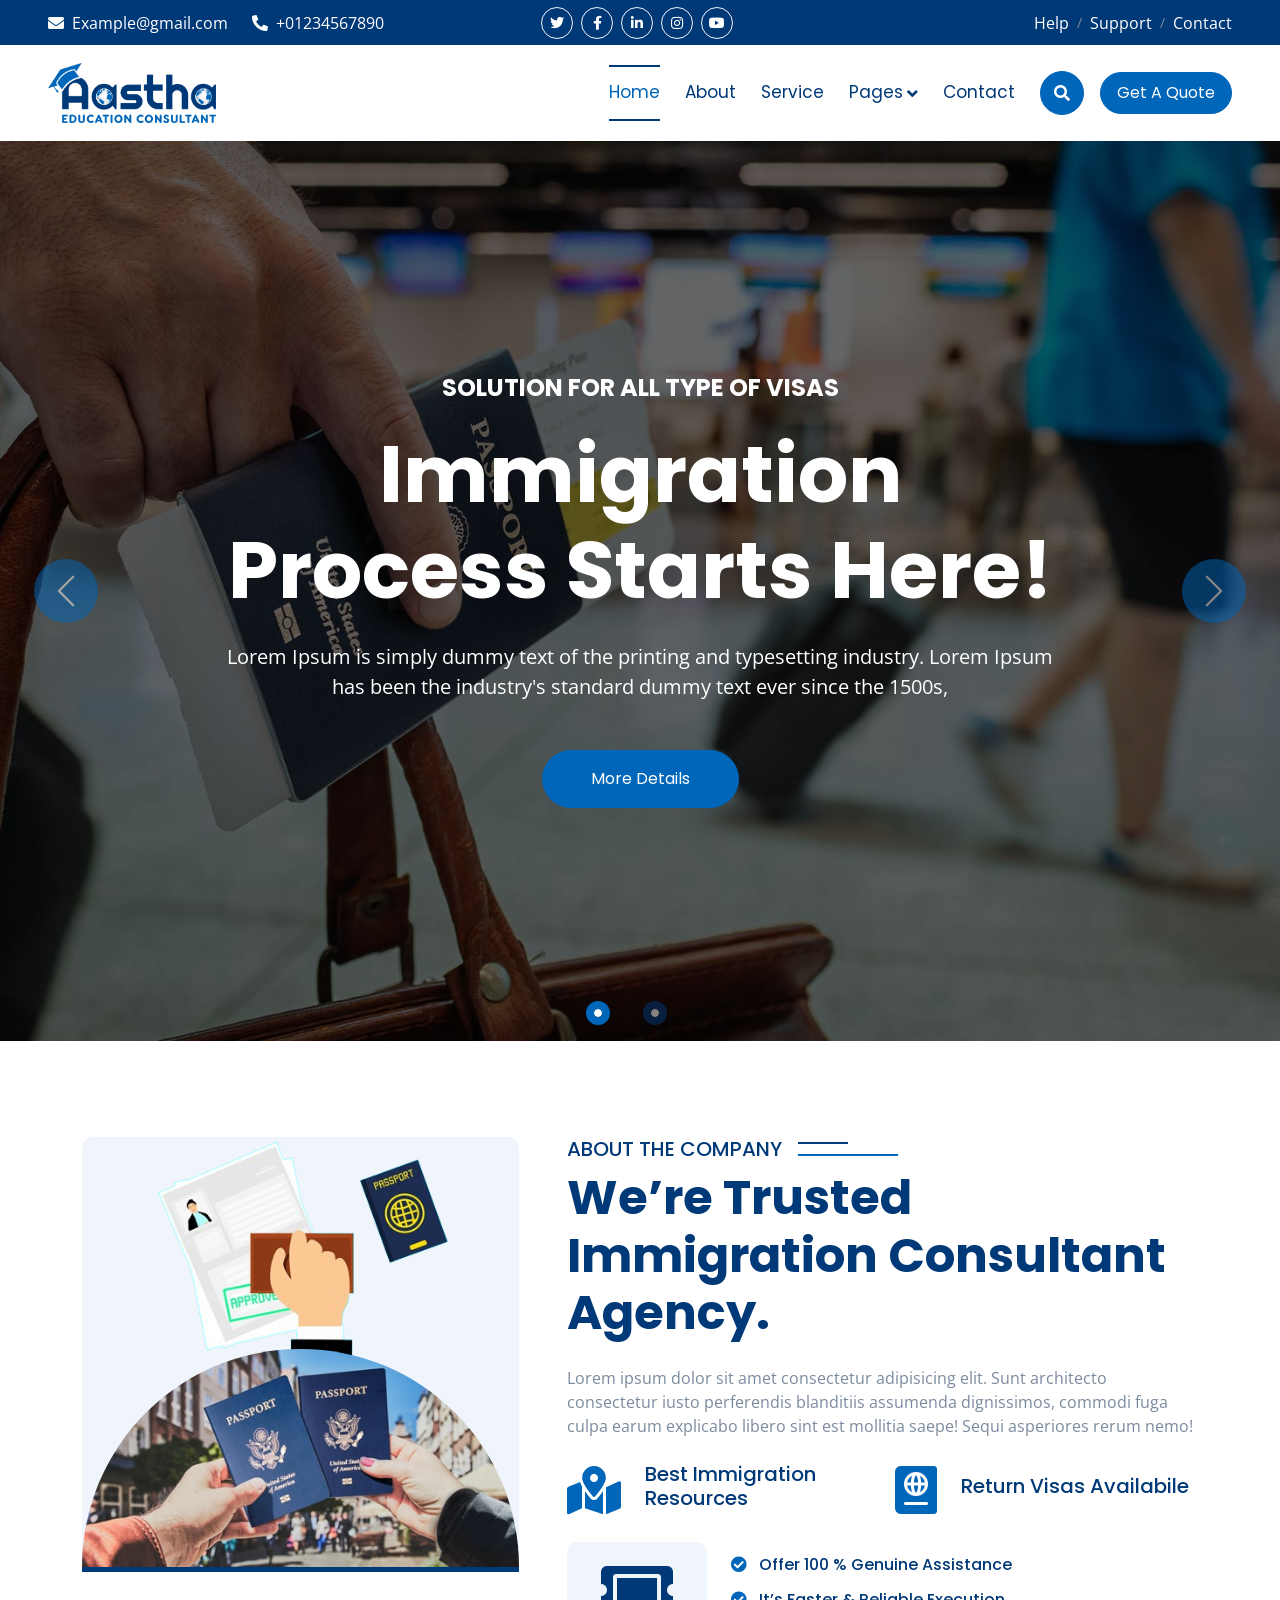
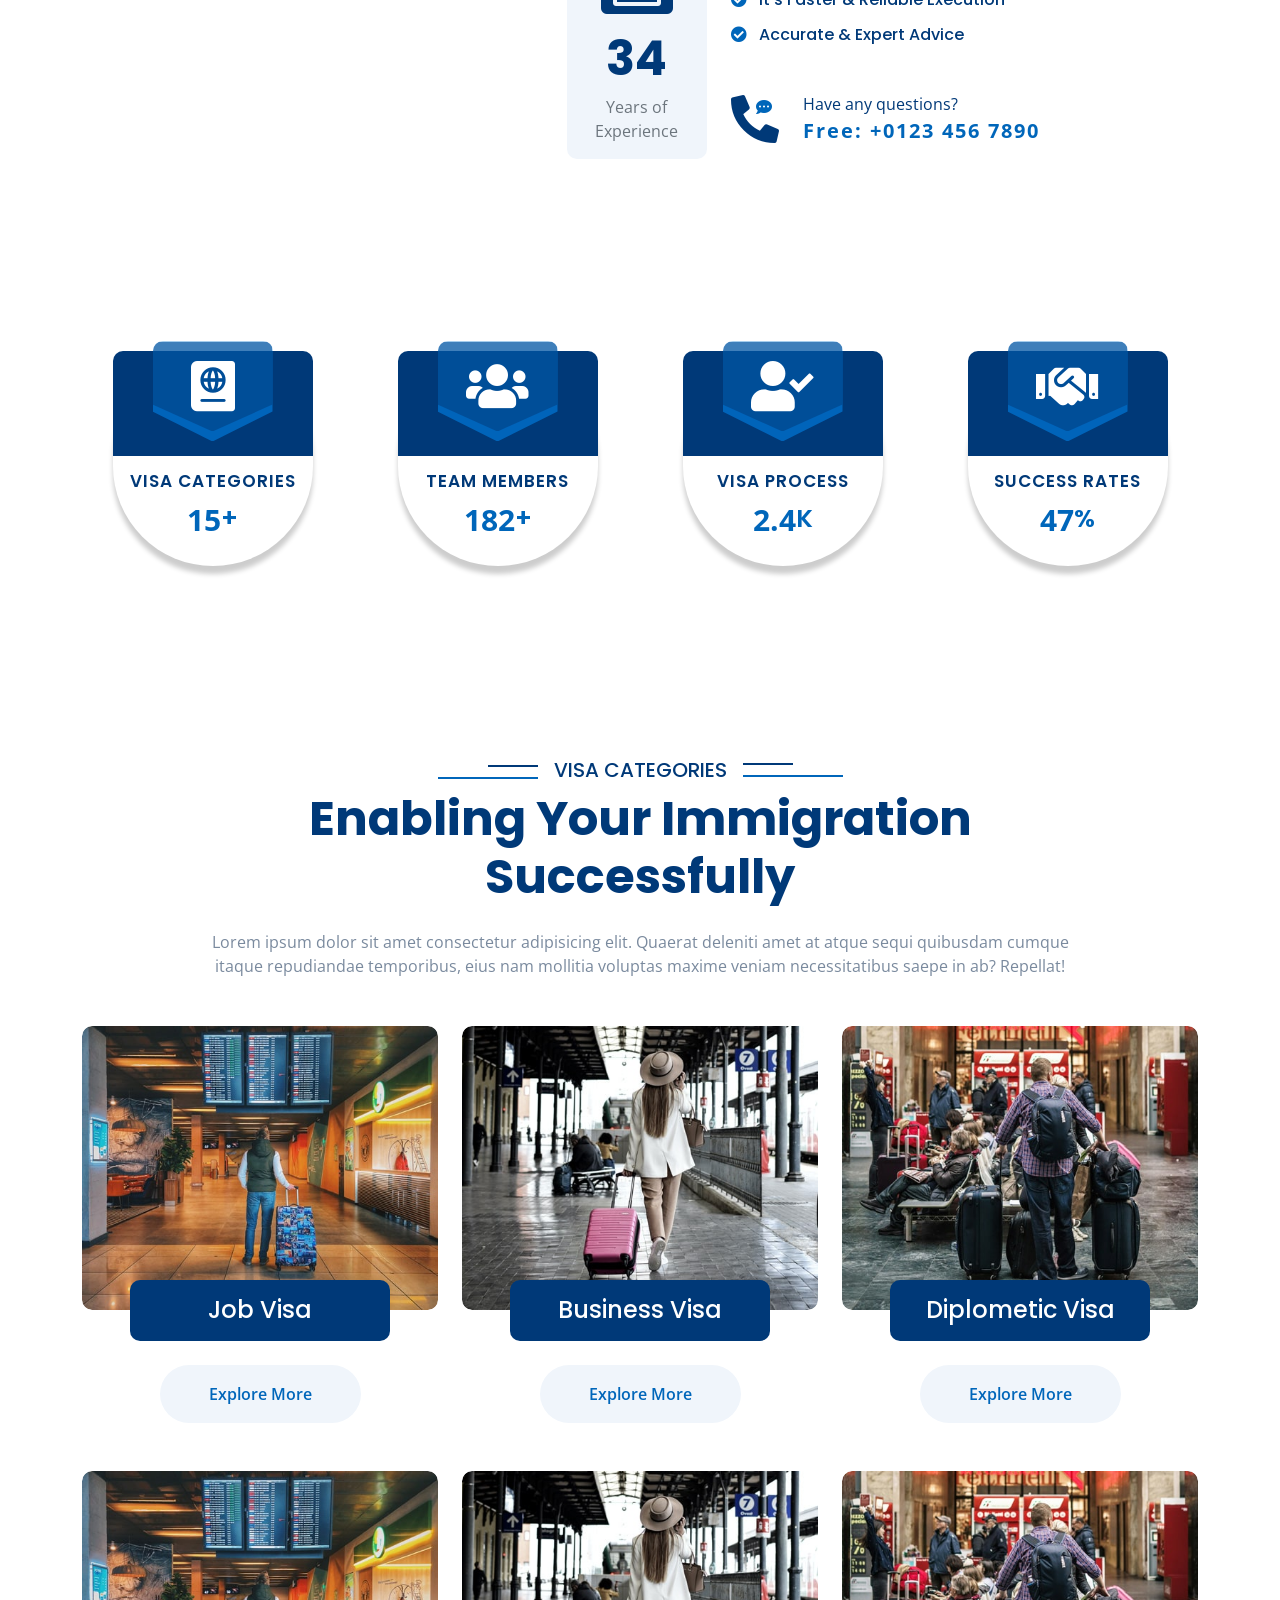
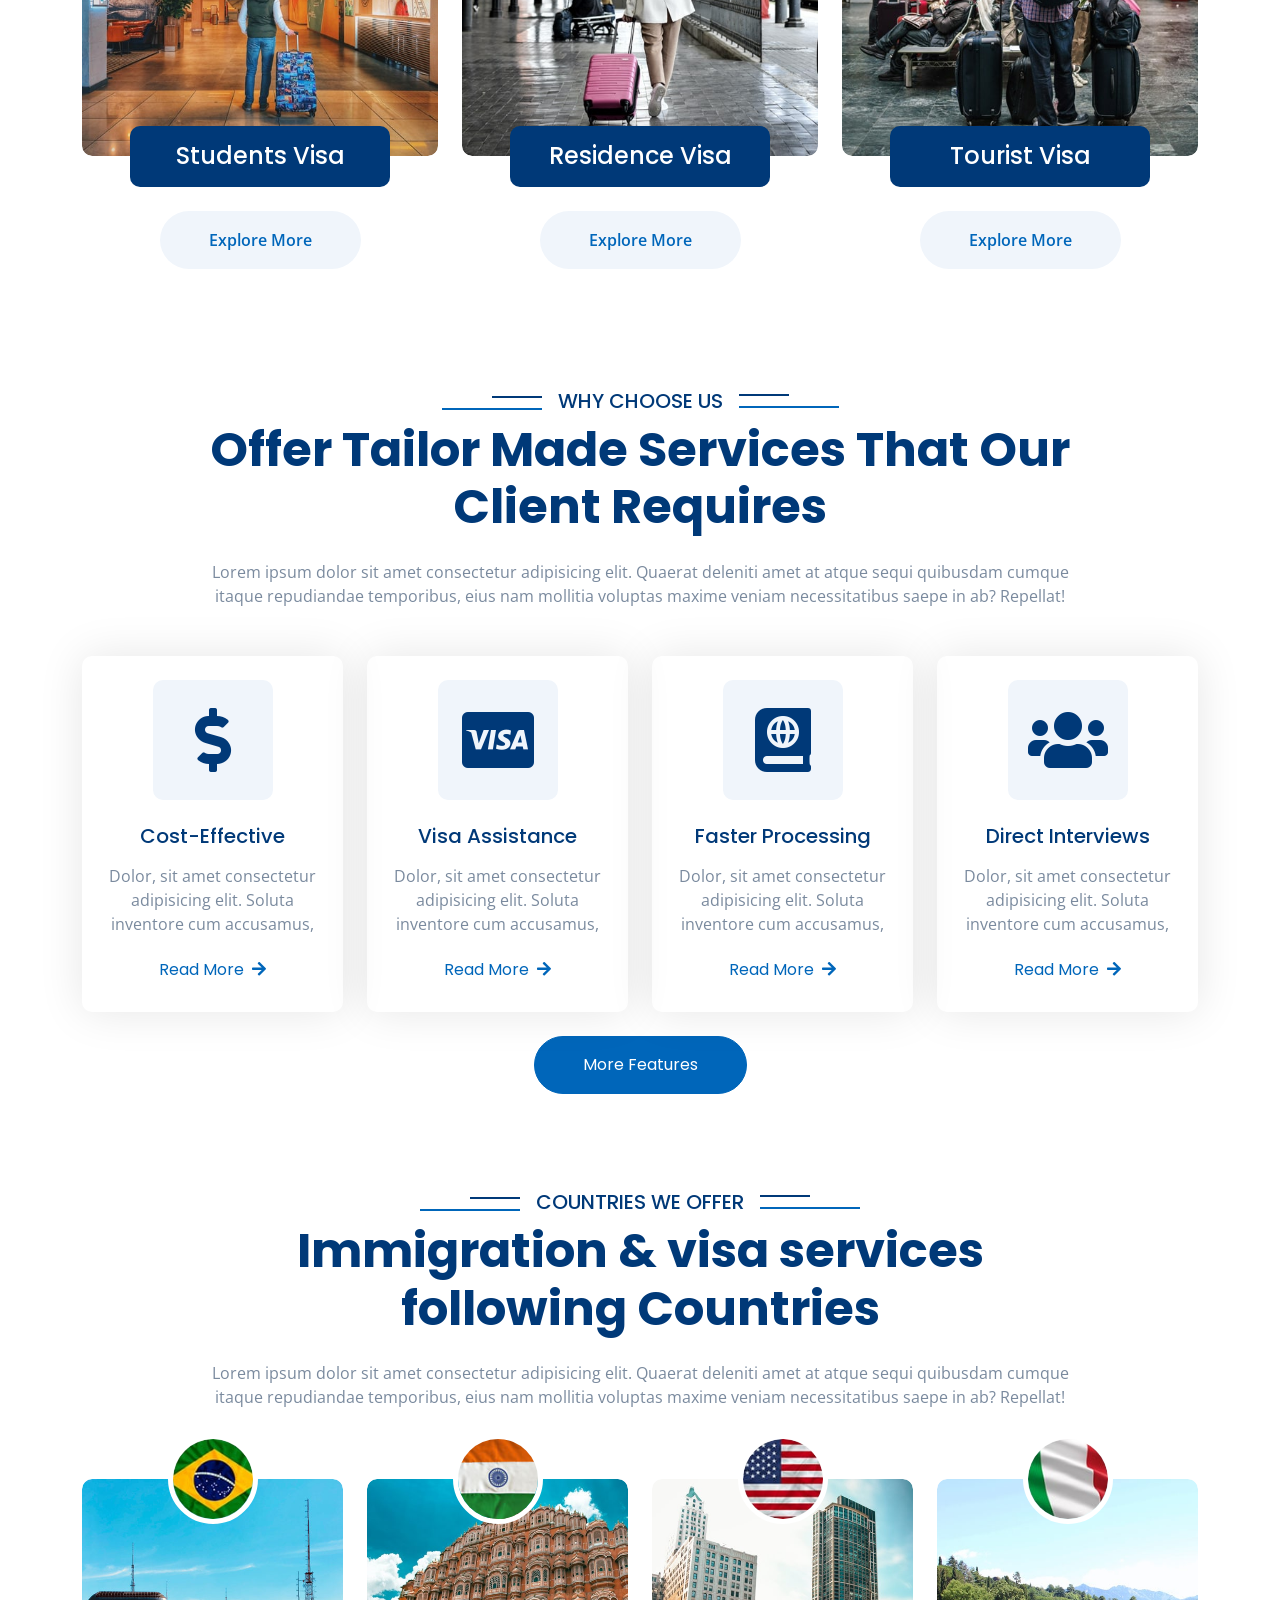
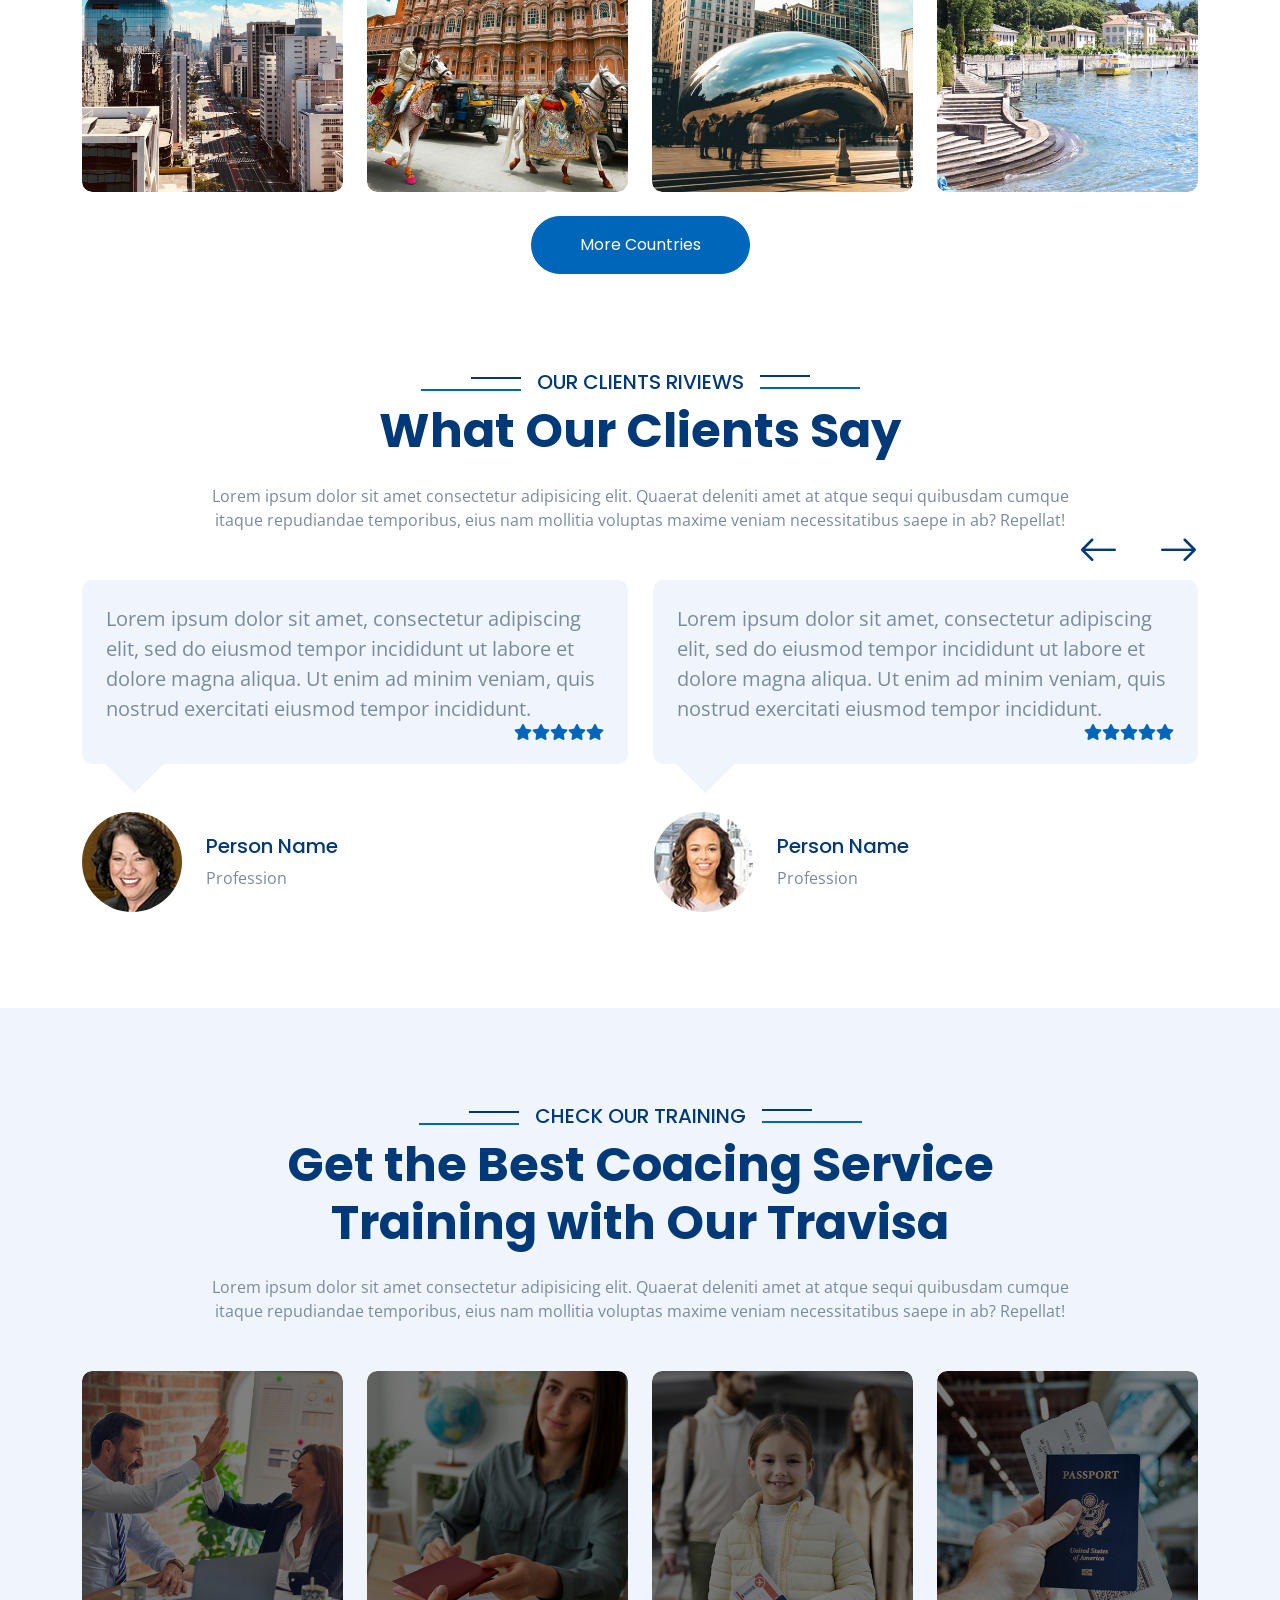
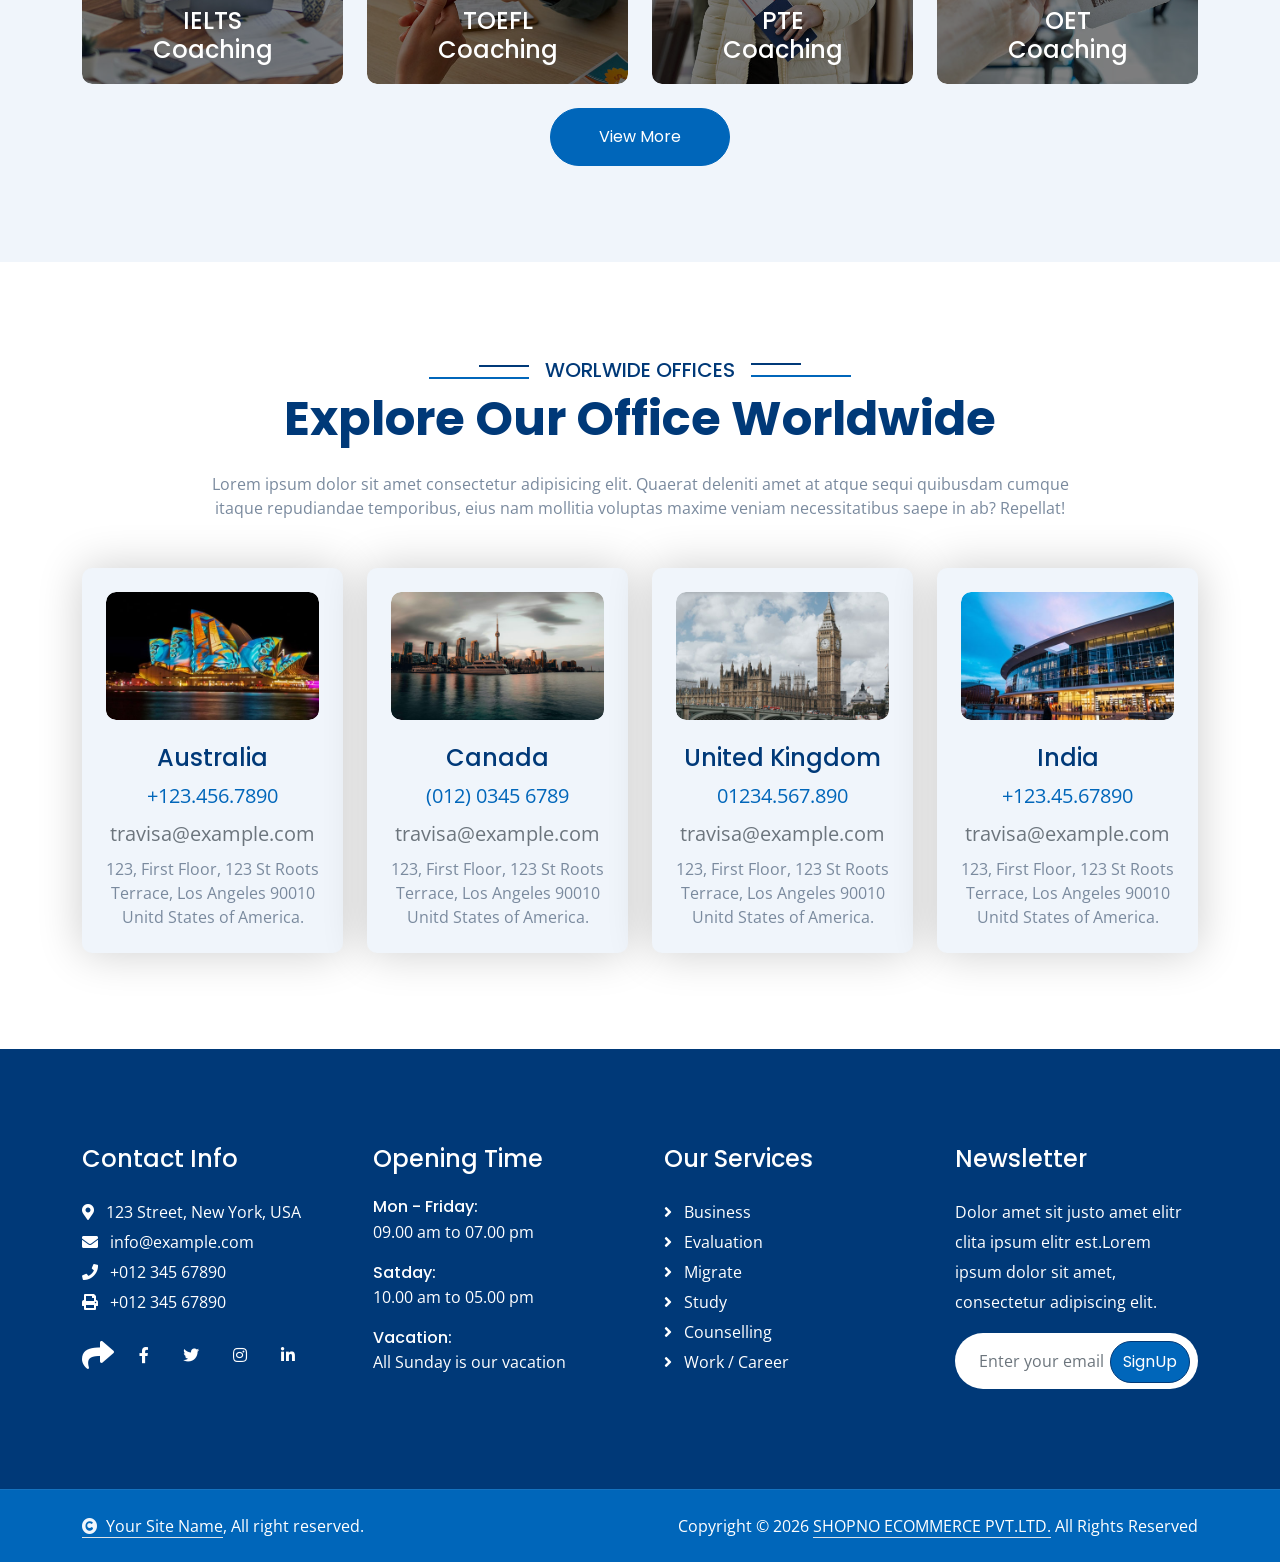
==== index.html @ e757ee4f "Full website done" ====
<!DOCTYPE html>
<html lang="en">
<meta http-equiv="content-type" content="text/html;charset=utf-8" />

<head>
    <meta charset="utf-8">
    <title>Travisa - Visa & Immigration Website Template</title>
    <meta content="width=device-width, initial-scale=1.0" name="viewport">
    <meta content="" name="keywords">
    <meta content="" name="description">

    <!-- Google Web Fonts -->
    <link rel="preconnect" href="https://fonts.googleapis.com/">
    <link rel="preconnect" href="https://fonts.gstatic.com/" crossorigin>
    <link
        href="https://fonts.googleapis.com/css2?family=Open+Sans:wght@400;500;600;700&amp;family=Poppins:wght@200;300;400;500;600&amp;display=swap"
        rel="stylesheet">

    <!-- Icon Font Stylesheet -->
    <link rel="stylesheet" href="css/all.css" />
    <link href="cdn.jsdelivr.net/npm/bootstrap-icons@1.4.1/font/bootstrap-icons.css" rel="stylesheet">

    <!-- Libraries Stylesheet -->
    <link href="lib/animate/animate.min.css" rel="stylesheet">
    <link href="lib/owlcarousel/assets/owl.carousel.min.css" rel="stylesheet">


    <!-- Customized Bootstrap Stylesheet -->
    <link href="css/bootstrap.min.css" rel="stylesheet">

    <!-- Template Stylesheet -->
    <link href="css/style.css" rel="stylesheet">
</head>

<body>

    <!-- Spinner Start -->
    <div id="spinner"
        class="show bg-white position-fixed translate-middle w-100 vh-100 top-50 start-50 d-flex align-items-center justify-content-center">
        <div class="spinner-border text-secondary" style="width: 3rem; height: 3rem;" role="status">
            <span class="sr-only">Loading...</span>
        </div>
    </div>
    <!-- Spinner End -->


    <!-- Topbar Start -->
    <div class="container-fluid bg-primary px-5 d-none d-lg-block">
        <div class="row gx-0 align-items-center">
            <div class="col-lg-5 text-center text-lg-start mb-lg-0">
                <div class="d-flex">
                    <a href="#" class="text-white me-4"><i
                            class="fas fa-envelope text-white me-2"></i>Example@gmail.com</a>
                    <a href="#" class="text-white me-0"><i class="fas fa-phone-alt text-white me-2"></i>+01234567890</a>
                </div>
            </div>
            <div class="col-lg-3 row-cols-1 text-center mb-2 mb-lg-0">
                <div class="d-inline-flex align-items-center" style="height: 45px;">
                    <a class="btn btn-sm btn-outline-light btn-square rounded-circle me-2" href="#"><i
                            class="fab fa-twitter fw-normal text-white"></i></a>
                    <a class="btn btn-sm btn-outline-light btn-square rounded-circle me-2" href="#"><i
                            class="fab fa-facebook-f fw-normal text-white"></i></a>
                    <a class="btn btn-sm btn-outline-light btn-square rounded-circle me-2" href="#"><i
                            class="fab fa-linkedin-in fw-normal text-white"></i></a>
                    <a class="btn btn-sm btn-outline-light btn-square rounded-circle me-2" href="#"><i
                            class="fab fa-instagram fw-normal text-white"></i></a>
                    <a class="btn btn-sm btn-outline-light btn-square rounded-circle" href="#"><i
                            class="fab fa-youtube fw-normal text-white"></i></a>
                </div>
            </div>
            <div class="col-lg-4 text-center text-lg-end">
                <div class="d-inline-flex align-items-center" style="height: 45px;">
                    <a href="#" class="text-white me-2"> Help</a><small> / </small>
                    <a href="#" class="text-white mx-2"> Support</a><small> / </small>
                    <a href="#" class="text-white ms-2"> Contact</a>
                </div>
            </div>
        </div>
    </div>
    <!-- Topbar End -->

    <!-- Navbar & Hero Start -->
    <div class="container-fluid nav-bar p-0">
        <nav class="navbar navbar-expand-lg navbar-light bg-white px-4 px-lg-5 py-3 py-lg-0">
            <a href="/" class="navbar-brand p-0">
                <img src="img/logo.png" class="img-fluid" alt="">
                <!-- <img src="img/logo.png" alt="Logo"> -->
            </a>
            <button class="navbar-toggler" type="button" data-bs-toggle="collapse" data-bs-target="#navbarCollapse">
                <span class="fa fa-bars"></span>
            </button>
            <div class="collapse navbar-collapse" id="navbarCollapse">
                <div class="navbar-nav ms-auto py-0">
                    <a href="index.html" class="nav-item nav-link active">Home</a>
                    <a href="about.html" class="nav-item nav-link">About</a>
                    <a href="service.html" class="nav-item nav-link">Service</a>
                    <div class="nav-item dropdown">
                        <a href="#" class="nav-link" data-bs-toggle="dropdown"><span
                                class="dropdown-toggle">Pages</span></a>
                        <div class="dropdown-menu m-0">
                            <a href="feature.html" class="dropdown-item">Feature</a>
                            <a href="countries.html" class="dropdown-item">Countries</a>
                            <a href="testimonial.html" class="dropdown-item">Testimonial</a>
                            <a href="training.html" class="dropdown-item">Training</a>
                            <a href="404.html" class="dropdown-item">404 Page</a>
                        </div>
                    </div>
                    <a href="contact.html" class="nav-item nav-link">Contact</a>
                </div>
                <button class="btn btn-primary btn-md-square border-secondary mb-3 mb-md-3 mb-lg-0 me-3"
                    data-bs-toggle="modal" data-bs-target="#searchModal"><i class="fas fa-search"></i></button>
                <a href="#"
                    class="btn btn-primary border-secondary rounded-pill py-2 px-4 px-lg-3 mb-3 mb-md-3 mb-lg-0">Get A
                    Quote</a>
            </div>
        </nav>
    </div>
    <!-- Navbar & Hero End -->


    <!-- Carousel Start -->
    <div class="carousel-header">
        <div id="carouselId" class="carousel slide" data-bs-ride="carousel">
            <ol class="carousel-indicators">
                <li data-bs-target="#carouselId" data-bs-slide-to="0" class="active"></li>
                <li data-bs-target="#carouselId" data-bs-slide-to="1"></li>
            </ol>
            <div class="carousel-inner" role="listbox">
                <div class="carousel-item active">
                    <img src="img/carousel-1.jpg" class="img-fluid" alt="Image">
                    <div class="carousel-caption">
                        <div class="text-center p-4" style="max-width: 900px;">
                            <h4 class="text-white text-uppercase fw-bold mb-3 mb-md-4 wow fadeInUp"
                                data-wow-delay="0.1s">Solution For All Type Of Visas</h4>
                            <h1 class="display-1 text-capitalize text-white mb-3 mb-md-4 wow fadeInUp"
                                data-wow-delay="0.3s">Immigration Process Starts Here!</h1>
                            <p class="text-white mb-4 mb-md-5 fs-5 wow fadeInUp" data-wow-delay="0.5s">Lorem Ipsum is
                                simply dummy text of the printing and typesetting industry. Lorem Ipsum has been the
                                industry's standard dummy text ever since the 1500s,
                            </p>
                            <a class="btn btn-primary border-secondary rounded-pill text-white py-3 px-5 wow fadeInUp"
                                data-wow-delay="0.7s" href="#">More Details</a>
                        </div>
                    </div>
                </div>
                <div class="carousel-item">
                    <img src="img/carousel-2.jpg" class="img-fluid" alt="Image">
                    <div class="carousel-caption">
                        <div class="text-center p-4" style="max-width: 900px;">
                            <h5 class="text-white text-uppercase fw-bold mb-3 mb-md-4 wow fadeInUp"
                                data-wow-delay="0.1s">Solution For All Type Of Visas</h5>
                            <h1 class="display-1 text-capitalize text-white mb-3 mb-md-4 wow fadeInUp"
                                data-wow-delay="0.3s">Best Visa Immigrations Services</h1>
                            <p class="text-white mb-4 mb-md-5 fs-5 wow fadeInUp" data-wow-delay="0.5s">Lorem Ipsum is
                                simply dummy text of the printing and typesetting industry. Lorem Ipsum has been the
                                industry's standard dummy text ever since the 1500s,
                            </p>
                            <a class="btn btn-primary border-secondary rounded-pill text-white py-3 px-5 wow fadeInUp"
                                data-wow-delay="0.7s" href="#">More Details</a>
                        </div>
                    </div>
                </div>
            </div>
            <button class="carousel-control-prev" type="button" data-bs-target="#carouselId" data-bs-slide="prev">
                <span class="carousel-control-prev-icon bg-secondary wow fadeInLeft" data-wow-delay="0.2s"
                    aria-hidden="false"></span>
                <span class="visually-hidden-focusable">Previous</span>
            </button>
            <button class="carousel-control-next" type="button" data-bs-target="#carouselId" data-bs-slide="next">
                <span class="carousel-control-next-icon bg-secondary wow fadeInRight" data-wow-delay="0.2s"
                    aria-hidden="false"></span>
                <span class="visually-hidden-focusable">Next</span>
            </button>
        </div>
    </div>
    <!-- Carousel End -->


    <!-- Modal Search Start -->
    <div class="modal fade" id="searchModal" tabindex="-1" aria-labelledby="exampleModalLabel" aria-hidden="true">
        <div class="modal-dialog modal-fullscreen">
            <div class="modal-content rounded-0">
                <div class="modal-header">
                    <h4 class="modal-title text-secondary mb-0" id="exampleModalLabel">Search by keyword</h4>
                    <button type="button" class="btn-close" data-bs-dismiss="modal" aria-label="Close"></button>
                </div>
                <div class="modal-body d-flex align-items-center">
                    <div class="input-group w-75 mx-auto d-flex">
                        <input type="search" class="form-control p-3" placeholder="keywords"
                            aria-describedby="search-icon-1">
                        <span id="search-icon-1" class="input-group-text p-3"><i class="fa fa-search"></i></span>
                    </div>
                </div>
            </div>
        </div>
    </div>
    <!-- Modal Search End -->



    <!-- About Start -->
    <div class="container-fluid py-5">
        <div class="container py-5">
            <div class="row g-5">
                <div class="col-xl-5 wow fadeInLeft" data-wow-delay="0.1s">
                    <div class="bg-light rounded">
                        <img src="img/about-2.png" class="img-fluid w-100" style="margin-bottom: -7px;" alt="Image">
                        <img src="img/about-3.jpg" class="img-fluid w-100 border-bottom border-5 border-primary"
                            style="border-top-right-radius: 300px; border-top-left-radius: 300px;" alt="Image">
                    </div>
                </div>
                <div class="col-xl-7 wow fadeInRight" data-wow-delay="0.3s">
                    <h5 class="sub-title pe-3">About the company</h5>
                    <h1 class="display-5 mb-4">We’re Trusted Immigration Consultant Agency.</h1>
                    <p class="mb-4">Lorem ipsum dolor sit amet consectetur adipisicing elit. Sunt architecto consectetur
                        iusto perferendis blanditiis assumenda dignissimos, commodi fuga culpa earum explicabo libero
                        sint est mollitia saepe! Sequi asperiores rerum nemo!</p>
                    <div class="row gy-4 align-items-center">
                        <div class="col-12 col-sm-6 d-flex align-items-center">
                            <i class="fas fa-map-marked-alt fa-3x text-secondary"></i>
                            <h5 class="ms-4">Best Immigration Resources</h5>
                        </div>
                        <div class="col-12 col-sm-6 d-flex align-items-center">
                            <i class="fas fa-passport fa-3x text-secondary"></i>
                            <h5 class="ms-4">Return Visas Availabile</h5>
                        </div>
                        <div class="col-4 col-md-3">
                            <div class="bg-light text-center rounded p-3">
                                <div class="mb-2">
                                    <i class="fas fa-ticket-alt fa-4x text-primary"></i>
                                </div>
                                <h1 class="display-5 fw-bold mb-2">34</h1>
                                <p class="text-muted mb-0">Years of Experience</p>
                            </div>
                        </div>
                        <div class="col-8 col-md-9">
                            <div class="mb-5">
                                <p class="text-primary h6 mb-3"><i class="fa fa-check-circle text-secondary me-2"></i>
                                    Offer 100 % Genuine Assistance</p>
                                <p class="text-primary h6 mb-3"><i class="fa fa-check-circle text-secondary me-2"></i>
                                    It’s Faster & Reliable Execution</p>
                                <p class="text-primary h6 mb-3"><i class="fa fa-check-circle text-secondary me-2"></i>
                                    Accurate & Expert Advice</p>
                            </div>
                            <div class="d-flex flex-wrap">
                                <div id="phone-tada" class="d-flex align-items-center justify-content-center me-4">
                                    <a href="#" class="position-relative wow tada" data-wow-delay=".9s">
                                        <i class="fa fa-phone-alt text-primary fa-3x"></i>
                                        <div class="position-absolute" style="top: 0; left: 25px;">
                                            <span><i class="fa fa-comment-dots text-secondary"></i></span>
                                        </div>
                                    </a>
                                </div>
                                <div class="d-flex flex-column justify-content-center">
                                    <span class="text-primary">Have any questions?</span>
                                    <span class="text-secondary fw-bold fs-5" style="letter-spacing: 2px;">Free: +0123
                                        456 7890</span>
                                </div>
                            </div>
                        </div>
                    </div>
                </div>
            </div>
        </div>
    </div>
    <!-- About End -->


    <!-- Counter Facts Start -->
    <div class="container-fluid counter-facts py-5">
        <div class="container py-5">
            <div class="row g-4">
                <div class="col-12 col-sm-6 col-md-6 col-xl-3 wow fadeInUp" data-wow-delay="0.1s">
                    <div class="counter">
                        <div class="counter-icon">
                            <i class="fas fa-passport text-white"></i>
                        </div>
                        <div class="counter-content">
                            <h3>Visa Categories</h3>
                            <div class="d-flex align-items-center justify-content-center">
                                <span class="counter-value" data-toggle="counter-up">31</span>
                                <h4 class="text-secondary mb-0" style="font-weight: 600; font-size: 25px;">+</h4>
                            </div>
                        </div>
                    </div>
                </div>
                <div class="col-12 col-sm-6 col-md-6 col-xl-3 wow fadeInUp" data-wow-delay="0.3s">
                    <div class="counter">
                        <div class="counter-icon">
                            <i class="fas fa-users text-white"></i>
                        </div>
                        <div class="counter-content">
                            <h3>Team Members</h3>
                            <div class="d-flex align-items-center justify-content-center">
                                <span class="counter-value" data-toggle="counter-up">377</span>
                                <h4 class="text-secondary mb-0" style="font-weight: 600; font-size: 25px;">+</h4>
                            </div>
                        </div>
                    </div>
                </div>
                <div class="col-12 col-sm-6 col-md-6 col-xl-3 wow fadeInUp" data-wow-delay="0.5s">
                    <div class="counter">
                        <div class="counter-icon">
                            <i class="fas fa-user-check text-white"></i>
                        </div>
                        <div class="counter-content">
                            <h3>Visa Process</h3>
                            <div class="d-flex align-items-center justify-content-center">
                                <span class="counter-value" data-toggle="counter-up">4.9</span>
                                <h4 class="text-secondary mb-0" style="font-weight: 600; font-size: 25px;">K</h4>
                            </div>
                        </div>
                    </div>
                </div>
                <div class="col-12 col-sm-6 col-md-6 col-xl-3 wow fadeInUp" data-wow-delay="0.7s">
                    <div class="counter">
                        <div class="counter-icon">
                            <i class="fas fa-handshake text-white"></i>
                        </div>
                        <div class="counter-content">
                            <h3>Success Rates</h3>
                            <div class="d-flex align-items-center justify-content-center">
                                <span class="counter-value" data-toggle="counter-up">98</span>
                                <h4 class="text-secondary mb-0" style="font-weight: 600; font-size: 25px;">%</h4>
                            </div>
                        </div>
                    </div>
                </div>
            </div>
        </div>
    </div>
    <!-- Counter Facts End -->


    <!-- Services Start -->
    <div class="container-fluid service overflow-hidden pt-5">
        <div class="container py-5">
            <div class="section-title text-center mb-5 wow fadeInUp" data-wow-delay="0.1s">
                <div class="sub-style">
                    <h5 class="sub-title text-primary px-3">Visa Categories</h5>
                </div>
                <h1 class="display-5 mb-4">Enabling Your Immigration Successfully</h1>
                <p class="mb-0">Lorem ipsum dolor sit amet consectetur adipisicing elit. Quaerat deleniti amet at atque
                    sequi quibusdam cumque itaque repudiandae temporibus, eius nam mollitia voluptas maxime veniam
                    necessitatibus saepe in ab? Repellat!</p>
            </div>
            <div class="row g-4">
                <div class="col-lg-6 col-xl-4 wow fadeInUp" data-wow-delay="0.1s">
                    <div class="service-item">
                        <div class="service-inner">
                            <div class="service-img">
                                <img src="img/service-1.jpg" class="img-fluid w-100 rounded" alt="Image">
                            </div>
                            <div class="service-title">
                                <div class="service-title-name">
                                    <div class="bg-primary text-center rounded p-3 mx-5 mb-4">
                                        <a href="#" class="h4 text-white mb-0">Job Visa</a>
                                    </div>
                                    <a class="btn bg-light text-secondary rounded-pill py-3 px-5 mb-4" href="#">Explore
                                        More</a>
                                </div>
                                <div class="service-content pb-4">
                                    <a href="#">
                                        <h4 class="text-white mb-4 py-3">Job Visa</h4>
                                    </a>
                                    <div class="px-4">
                                        <p class="mb-4">Lorem ipsum dolor sit amet consectetur, adipisicing elit.
                                            Mollitia fugit dolores nesciunt adipisci obcaecati veritatis cum, ratione
                                            aspernatur autem velit.</p>
                                        <a class="btn btn-primary border-secondary rounded-pill py-3 px-5"
                                            href="#">Explore More</a>
                                    </div>
                                </div>
                            </div>
                        </div>
                    </div>
                </div>
                <div class="col-lg-6 col-xl-4 wow fadeInUp" data-wow-delay="0.3s">
                    <div class="service-item">
                        <div class="service-inner">
                            <div class="service-img">
                                <img src="img/service-2.jpg" class="img-fluid w-100 rounded" alt="Image">
                            </div>
                            <div class="service-title">
                                <div class="service-title-name">
                                    <div class="bg-primary text-center rounded p-3 mx-5 mb-4">
                                        <a href="#" class="h4 text-white mb-0">Business Visa</a>
                                    </div>
                                    <a class="btn bg-light text-secondary rounded-pill py-3 px-5 mb-4" href="#">Explore
                                        More</a>
                                </div>
                                <div class="service-content pb-4">
                                    <a href="#">
                                        <h4 class="text-white mb-4 py-3">Business Visa</h4>
                                    </a>
                                    <div class="px-4">
                                        <p class="mb-4">Lorem ipsum dolor sit amet consectetur, adipisicing elit.
                                            Mollitia fugit dolores nesciunt adipisci obcaecati veritatis cum, ratione
                                            aspernatur autem velit.</p>
                                        <a class="btn btn-primary border-secondary rounded-pill text-white py-3 px-5"
                                            href="#">Explore More</a>
                                    </div>
                                </div>
                            </div>
                        </div>
                    </div>
                </div>
                <div class="col-lg-6 col-xl-4 wow fadeInUp" data-wow-delay="0.5s">
                    <div class="service-item">
                        <div class="service-inner">
                            <div class="service-img">
                                <img src="img/service-3.jpg" class="img-fluid w-100 rounded" alt="Image">
                            </div>
                            <div class="service-title">
                                <div class="service-title-name">
                                    <div class="bg-primary text-center rounded p-3 mx-5 mb-4">
                                        <a href="#" class="h4 text-white mb-0">Diplometic Visa</a>
                                    </div>
                                    <a class="btn bg-light text-secondary rounded-pill py-3 px-5 mb-4" href="#">Explore
                                        More</a>
                                </div>
                                <div class="service-content pb-4">
                                    <a href="#">
                                        <h4 class="text-white mb-4 py-3">Diplometic Visa</h4>
                                    </a>
                                    <div class="px-4">
                                        <p class="mb-4">Lorem ipsum dolor sit amet consectetur, adipisicing elit.
                                            Mollitia fugit dolores nesciunt adipisci obcaecati veritatis cum, ratione
                                            aspernatur autem velit.</p>
                                        <a class="btn btn-primary border-secondary rounded-pill text-white py-3 px-5"
                                            href="#">Explore More</a>
                                    </div>
                                </div>
                            </div>
                        </div>
                    </div>
                </div>
                <div class="col-lg-6 col-xl-4 wow fadeInUp" data-wow-delay="0.1s">
                    <div class="service-item">
                        <div class="service-inner">
                            <div class="service-img">
                                <img src="img/service-1.jpg" class="img-fluid w-100 rounded" alt="Image">
                            </div>
                            <div class="service-title">
                                <div class="service-title-name">
                                    <div class="bg-primary text-center rounded p-3 mx-5 mb-4">
                                        <a href="#" class="h4 text-white mb-0">Students Visa</a>
                                    </div>
                                    <a class="btn bg-light text-secondary rounded-pill py-3 px-5 mb-4" href="#">Explore
                                        More</a>
                                </div>
                                <div class="service-content pb-4">
                                    <a href="#">
                                        <h4 class="text-white mb-4 py-3">Students Visa</h4>
                                    </a>
                                    <div class="px-4">
                                        <p class="mb-4">Lorem ipsum dolor sit amet consectetur, adipisicing elit.
                                            Mollitia fugit dolores nesciunt adipisci obcaecati veritatis cum, ratione
                                            aspernatur autem velit.</p>
                                        <a class="btn btn-primary border-secondary rounded-pill text-white py-3 px-5"
                                            href="#">Explore More</a>
                                    </div>
                                </div>
                            </div>
                        </div>
                    </div>
                </div>
                <div class="col-lg-6 col-xl-4 wow fadeInUp" data-wow-delay="0.3s">
                    <div class="service-item">
                        <div class="service-inner">
                            <div class="service-img">
                                <img src="img/service-2.jpg" class="img-fluid w-100 rounded" alt="Image">
                            </div>
                            <div class="service-title">
                                <div class="service-title-name">
                                    <div class="bg-primary text-center rounded p-3 mx-5 mb-4">
                                        <a href="#" class="h4 text-white mb-0">Residence Visa</a>
                                    </div>
                                    <a class="btn bg-light text-secondary rounded-pill py-3 px-5 mb-4" href="#">Explore
                                        More</a>
                                </div>
                                <div class="service-content pb-4">
                                    <a href="#">
                                        <h4 class="text-white mb-4 py-3">Residence Visa</h4>
                                    </a>
                                    <div class="px-4">
                                        <p class="mb-4">Lorem ipsum dolor sit amet consectetur, adipisicing elit.
                                            Mollitia fugit dolores nesciunt adipisci obcaecati veritatis cum, ratione
                                            aspernatur autem velit.</p>
                                        <a class="btn btn-primary border-secondary rounded-pill text-white py-3 px-5"
                                            href="#">Explore More</a>
                                    </div>
                                </div>
                            </div>
                        </div>
                    </div>
                </div>
                <div class="col-lg-6 col-xl-4 wow fadeInUp" data-wow-delay="0.5s">
                    <div class="service-item">
                        <div class="service-inner">
                            <div class="service-img">
                                <img src="img/service-3.jpg" class="img-fluid w-100 rounded" alt="Image">
                            </div>
                            <div class="service-title">
                                <div class="service-title-name">
                                    <div class="bg-primary text-center rounded p-3 mx-5 mb-4">
                                        <a href="#" class="h4 text-white mb-0">Tourist Visa</a>
                                    </div>
                                    <a class="btn bg-light text-secondary rounded-pill py-3 px-5 mb-4" href="#">Explore
                                        More</a>
                                </div>
                                <div class="service-content pb-4">
                                    <a href="#">
                                        <h4 class="text-white mb-4 py-3">Tourist Visa</h4>
                                    </a>
                                    <div class="px-4">
                                        <p class="mb-4">Lorem ipsum dolor sit amet consectetur, adipisicing elit.
                                            Mollitia fugit dolores nesciunt adipisci obcaecati veritatis cum, ratione
                                            aspernatur autem velit.</p>
                                        <a class="btn btn-primary border-secondary rounded-pill text-white py-3 px-5"
                                            href="#">Explore More</a>
                                    </div>
                                </div>
                            </div>
                        </div>
                    </div>
                </div>
            </div>
        </div>
    </div>
    <!-- Services End -->



    <!-- Features Start -->
    <div class="container-fluid features overflow-hidden py-5">
        <div class="container">
            <div class="section-title text-center mb-5 wow fadeInUp" data-wow-delay="0.1s">
                <div class="sub-style">
                    <h5 class="sub-title text-primary px-3">Why Choose Us</h5>
                </div>
                <h1 class="display-5 mb-4">Offer Tailor Made Services That Our Client Requires</h1>
                <p class="mb-0">Lorem ipsum dolor sit amet consectetur adipisicing elit. Quaerat deleniti amet at atque
                    sequi quibusdam cumque itaque repudiandae temporibus, eius nam mollitia voluptas maxime veniam
                    necessitatibus saepe in ab? Repellat!</p>
            </div>
            <div class="row g-4 justify-content-center text-center">
                <div class="col-md-6 col-lg-6 col-xl-3 wow fadeInUp" data-wow-delay="0.1s">
                    <div class="feature-item text-center p-4">
                        <div class="feature-icon p-3 mb-4">
                            <i class="fas fa-dollar-sign fa-4x text-primary"></i>
                        </div>
                        <div class="feature-content d-flex flex-column">
                            <h5 class="mb-3">Cost-Effective</h5>
                            <p class="mb-3">Dolor, sit amet consectetur adipisicing elit. Soluta inventore cum
                                accusamus,</p>
                            <a class="btn btn-secondary rounded-pill" href="#">Read More<i
                                    class="fas fa-arrow-right ms-2"></i></a>
                        </div>
                    </div>
                </div>
                <div class="col-md-6 col-lg-6 col-xl-3 wow fadeInUp" data-wow-delay="0.3s">
                    <div class="feature-item text-center p-4">
                        <div class="feature-icon p-3 mb-4">
                            <i class="fab fa-cc-visa fa-4x text-primary"></i>
                        </div>
                        <div class="feature-content d-flex flex-column">
                            <h5 class="mb-3">Visa Assistance</h5>
                            <p class="mb-3">Dolor, sit amet consectetur adipisicing elit. Soluta inventore cum
                                accusamus,</p>
                            <a class="btn btn-secondary rounded-pill" href="#">Read More<i
                                    class="fas fa-arrow-right ms-2"></i></a>
                        </div>
                    </div>
                </div>
                <div class="col-md-6 col-lg-6 col-xl-3 wow fadeInUp" data-wow-delay="0.5s">
                    <div class="feature-item text-center p-4">
                        <div class="feature-icon p-3 mb-4">
                            <i class="fas fa-atlas fa-4x text-primary"></i>
                        </div>
                        <div class="feature-content d-flex flex-column">
                            <h5 class="mb-3">Faster Processing</h5>
                            <p class="mb-3">Dolor, sit amet consectetur adipisicing elit. Soluta inventore cum
                                accusamus,</p>
                            <a class="btn btn-secondary rounded-pill" href="#">Read More<i
                                    class="fas fa-arrow-right ms-2"></i></a>
                        </div>
                    </div>
                </div>
                <div class="col-md-6 col-lg-6 col-xl-3 wow fadeInUp" data-wow-delay="0.7s">
                    <div class="feature-item text-center p-4">
                        <div class="feature-icon p-3 mb-4">
                            <i class="fas fa-users fa-4x text-primary"></i>
                        </div>
                        <div class="feature-content d-flex flex-column">
                            <h5 class="mb-3">Direct Interviews</h5>
                            <p class="mb-3">Dolor, sit amet consectetur adipisicing elit. Soluta inventore cum
                                accusamus,</p>
                            <a class="btn btn-secondary rounded-pill" href="#">Read More<i
                                    class="fas fa-arrow-right ms-2"></i></a>
                        </div>
                    </div>
                </div>
                <div class="col-12">
                    <a class="btn btn-primary border-secondary rounded-pill py-3 px-5 wow fadeInUp"
                        data-wow-delay="0.1s" href="#">More Features</a>
                </div>
            </div>
        </div>
    </div>
    <!-- Features End -->



    <!-- Countries We Offer Start -->
    <div class="container-fluid country overflow-hidden py-5">
        <div class="container">
            <div class="section-title text-center wow fadeInUp" data-wow-delay="0.1s" style="margin-bottom: 70px;">
                <div class="sub-style">
                    <h5 class="sub-title text-primary px-3">COUNTRIES WE OFFER</h5>
                </div>
                <h1 class="display-5 mb-4">Immigration & visa services following Countries</h1>
                <p class="mb-0">Lorem ipsum dolor sit amet consectetur adipisicing elit. Quaerat deleniti amet at atque
                    sequi quibusdam cumque itaque repudiandae temporibus, eius nam mollitia voluptas maxime veniam
                    necessitatibus saepe in ab? Repellat!</p>
            </div>
            <div class="row g-4 text-center">
                <div class="col-lg-6 col-xl-3 mb-5 mb-xl-0 wow fadeInUp" data-wow-delay="0.1s">
                    <div class="country-item">
                        <div class="rounded overflow-hidden">
                            <img src="img/country-1.jpg" class="img-fluid w-100 rounded" alt="Image">
                        </div>
                        <div class="country-flag">
                            <img src="img/brazil.jpg" class="img-fluid rounded-circle" alt="Image">
                        </div>
                        <div class="country-name">
                            <a href="#" class="text-white fs-4">Brazil</a>
                        </div>
                    </div>
                </div>
                <div class="col-lg-6 col-xl-3 mb-5 mb-xl-0 wow fadeInUp" data-wow-delay="0.3s">
                    <div class="country-item">
                        <div class="rounded overflow-hidden">
                            <img src="img/country-2.jpg" class="img-fluid w-100 rounded" alt="Image">
                        </div>
                        <div class="country-flag">
                            <img src="img/india.jpg" class="img-fluid rounded-circle" alt="Image">
                        </div>
                        <div class="country-name">
                            <a href="#" class="text-white fs-4">india</a>
                        </div>
                    </div>
                </div>
                <div class="col-lg-6 col-xl-3 mb-5 mb-xl-0 wow fadeInUp" data-wow-delay="0.5s">
                    <div class="country-item">
                        <div class="rounded overflow-hidden">
                            <img src="img/country-3.jpg" class="img-fluid w-100 rounded" alt="Image">
                        </div>
                        <div class="country-flag">
                            <img src="img/usa.jpg" class="img-fluid rounded-circle" alt="Image">
                        </div>
                        <div class="country-name">
                            <a href="#" class="text-white fs-4">New York</a>
                        </div>
                    </div>
                </div>
                <div class="col-lg-6 col-xl-3 mb-5 mb-xl-0 wow fadeInUp" data-wow-delay="0.7s">
                    <div class="country-item">
                        <div class="rounded overflow-hidden">
                            <img src="img/country-4.jpg" class="img-fluid w-100 rounded" alt="Image">
                        </div>
                        <div class="country-flag">
                            <img src="img/italy.jpg" class="img-fluid rounded-circle" alt="Image">
                        </div>
                        <div class="country-name">
                            <a href="#" class="text-white fs-4">Italy</a>
                        </div>
                    </div>
                </div>
                <div class="col-12">
                    <a class="btn btn-primary border-secondary rounded-pill py-3 px-5 wow fadeInUp"
                        data-wow-delay="0.1s" href="#">More Countries</a>
                </div>
            </div>
        </div>
    </div>
    <!-- Countries We Offer End -->


    <!-- Testimonial Start -->
    <div class="container-fluid testimonial overflow-hidden pb-5">
        <div class="container py-5">
            <div class="section-title text-center mb-5 wow fadeInUp" data-wow-delay="0.1s">
                <div class="sub-style">
                    <h5 class="sub-title text-primary px-3">OUR CLIENTS RIVIEWS</h5>
                </div>
                <h1 class="display-5 mb-4">What Our Clients Say</h1>
                <p class="mb-0">Lorem ipsum dolor sit amet consectetur adipisicing elit. Quaerat deleniti amet at atque
                    sequi quibusdam cumque itaque repudiandae temporibus, eius nam mollitia voluptas maxime veniam
                    necessitatibus saepe in ab? Repellat!</p>
            </div>
            <div class="owl-carousel testimonial-carousel wow zoomInDown" data-wow-delay="0.2s">
                <div class="testimonial-item">
                    <div class="testimonial-content p-4 mb-5">
                        <p class="fs-5 mb-0">Lorem ipsum dolor sit amet, consectetur adipiscing elit, sed do eiusmod
                            tempor incididunt ut labore et dolore magna aliqua. Ut enim ad minim veniam, quis nostrud
                            exercitati eiusmod tempor incididunt.
                        </p>
                        <div class="d-flex justify-content-end">
                            <i class="fas fa-star text-secondary"></i>
                            <i class="fas fa-star text-secondary"></i>
                            <i class="fas fa-star text-secondary"></i>
                            <i class="fas fa-star text-secondary"></i>
                            <i class="fas fa-star text-secondary"></i>
                        </div>
                    </div>
                    <div class="d-flex">
                        <div class="rounded-circle me-4" style="width: 100px; height: 100px;">
                            <img class="img-fluid rounded-circle" src="img/testimonial-1.jpg" alt="img">
                        </div>
                        <div class="my-auto">
                            <h5>Person Name</h5>
                            <p class="mb-0">Profession</p>
                        </div>
                    </div>
                </div>
                <div class="testimonial-item">
                    <div class="testimonial-content p-4 mb-5">
                        <p class="fs-5 mb-0">Lorem ipsum dolor sit amet, consectetur adipiscing elit, sed do eiusmod
                            tempor incididunt ut labore et dolore magna aliqua. Ut enim ad minim veniam, quis nostrud
                            exercitati eiusmod tempor incididunt.
                        </p>
                        <div class="d-flex justify-content-end">
                            <i class="fas fa-star text-secondary"></i>
                            <i class="fas fa-star text-secondary"></i>
                            <i class="fas fa-star text-secondary"></i>
                            <i class="fas fa-star text-secondary"></i>
                            <i class="fas fa-star text-secondary"></i>
                        </div>
                    </div>
                    <div class="d-flex">
                        <div class="rounded-circle me-4" style="width: 100px; height: 100px;">
                            <img class="img-fluid rounded-circle" src="img/testimonial-2.jpg" alt="img">
                        </div>
                        <div class="my-auto">
                            <h5>Person Name</h5>
                            <p class="mb-0">Profession</p>
                        </div>
                    </div>
                </div>
                <div class="testimonial-item">
                    <div class="testimonial-content p-4 mb-5">
                        <p class="fs-5 mb-0">Lorem ipsum dolor sit amet, consectetur adipiscing elit, sed do eiusmod
                            tempor incididunt ut labore et dolore magna aliqua. Ut enim ad minim veniam, quis nostrud
                            exercitati eiusmod tempor incididunt.
                        </p>
                        <div class="d-flex justify-content-end">
                            <i class="fas fa-star text-secondary"></i>
                            <i class="fas fa-star text-secondary"></i>
                            <i class="fas fa-star text-secondary"></i>
                            <i class="fas fa-star text-secondary"></i>
                            <i class="fas fa-star text-secondary"></i>
                        </div>
                    </div>
                    <div class="d-flex">
                        <div class="rounded-circle me-4" style="width: 100px; height: 100px;">
                            <img class="img-fluid rounded-circle" src="img/testimonial-3.jpg" alt="img">
                        </div>
                        <div class="my-auto">
                            <h5>Person Name</h5>
                            <p class="mb-0">Profession</p>
                        </div>
                    </div>
                </div>
            </div>
        </div>
    </div>
    <!-- Testimonial End -->



    <!-- Training Start -->
    <div class="container-fluid training overflow-hidden bg-light py-5">
        <div class="container py-5">
            <div class="section-title text-center mb-5 wow fadeInUp" data-wow-delay="0.1s">
                <div class="sub-style">
                    <h5 class="sub-title text-primary px-3">CHECK OUR TRAINING</h5>
                </div>
                <h1 class="display-5 mb-4">Get the Best Coacing Service Training with Our Travisa</h1>
                <p class="mb-0">Lorem ipsum dolor sit amet consectetur adipisicing elit. Quaerat deleniti amet at atque
                    sequi quibusdam cumque itaque repudiandae temporibus, eius nam mollitia voluptas maxime veniam
                    necessitatibus saepe in ab? Repellat!</p>
            </div>
            <div class="row g-4">
                <div class="col-lg-6 col-lg-6 col-xl-3 wow fadeInUp" data-wow-delay="0.1s">
                    <div class="training-item">
                        <div class="training-inner">
                            <img src="img/training-1.jpg" class="img-fluid w-100 rounded" alt="Image">
                            <div class="training-title-name">
                                <a href="#" class="h4 text-white mb-0">IELTS</a>
                                <a href="#" class="h4 text-white mb-0">Coaching</a>
                            </div>
                        </div>
                        <div class="training-content bg-secondary rounded-bottom p-4">
                            <a href="#">
                                <h4 class="text-white">IELTS Coaching</h4>
                            </a>
                            <p class="text-white-50">Lorem ipsum dolor sit amet consectetur adipisicing elit. Autem,
                                veritatis.</p>
                            <a class="btn btn-secondary rounded-pill text-white p-0" href="#">Read More <i
                                    class="fa fa-arrow-right"></i></a>
                        </div>
                    </div>
                </div>
                <div class="col-lg-6 col-lg-6 col-xl-3 wow fadeInUp" data-wow-delay="0.3s">
                    <div class="training-item">
                        <div class="training-inner">
                            <img src="img/training-2.jpg" class="img-fluid w-100 rounded" alt="Image">
                            <div class="training-title-name">
                                <a href="#" class="h4 text-white mb-0">TOEFL</a>
                                <a href="#" class="h4 text-white mb-0">Coaching</a>
                            </div>
                        </div>
                        <div class="training-content bg-secondary rounded-bottom p-4">
                            <a href="#">
                                <h4 class="text-white">TOEFL Coaching</h4>
                            </a>
                            <p class="text-white-50">Lorem ipsum dolor sit amet consectetur adipisicing elit. Autem,
                                veritatis.</p>
                            <a class="btn btn-secondary rounded-pill text-white p-0" href="#">Read More <i
                                    class="fa fa-arrow-right"></i></a>
                        </div>
                    </div>
                </div>
                <div class="col-lg-6 col-lg-6 col-xl-3 wow fadeInUp" data-wow-delay="0.5s">
                    <div class="training-item">
                        <div class="training-inner">
                            <img src="img/training-3.jpg" class="img-fluid w-100 rounded" alt="Image">
                            <div class="training-title-name">
                                <a href="#" class="h4 text-white mb-0">PTE</a>
                                <a href="#" class="h4 text-white mb-0">Coaching</a>
                            </div>
                        </div>
                        <div class="training-content bg-secondary rounded-bottom p-4">
                            <a href="#">
                                <h4 class="text-white">PTE Coaching</h4>
                            </a>
                            <p class="text-white-50">Lorem ipsum dolor sit amet consectetur adipisicing elit. Autem,
                                veritatis.</p>
                            <a class="btn btn-secondary rounded-pill text-white p-0" href="#">Read More <i
                                    class="fa fa-arrow-right"></i></a>
                        </div>
                    </div>
                </div>
                <div class="col-lg-6 col-lg-6 col-xl-3 wow fadeInUp" data-wow-delay="0.7s">
                    <div class="training-item">
                        <div class="training-inner">
                            <img src="img/training-4.jpg" class="img-fluid w-100 rounded" alt="Image">
                            <div class="training-title-name">
                                <a href="#" class="h4 text-white mb-0">OET</a>
                                <a href="#" class="h4 text-white mb-0">Coaching</a>
                            </div>
                        </div>
                        <div class="training-content bg-secondary rounded-bottom p-4">
                            <a href="#">
                                <h4 class="text-white">OET Coaching</h4>
                            </a>
                            <p class="text-white-50">Lorem ipsum dolor sit amet consectetur adipisicing elit. Autem,
                                veritatis.</p>
                            <a class="btn btn-secondary rounded-pill text-white p-0" href="#">Read More <i
                                    class="fa fa-arrow-right"></i></a>
                        </div>
                    </div>
                </div>
                <div class="col-12 text-center">
                    <a class="btn btn-primary border-secondary rounded-pill py-3 px-5 wow fadeInUp"
                        data-wow-delay="0.1s" href="#">View More</a>
                </div>
            </div>
        </div>
    </div>
    <!-- Training End -->


    <!-- Contact Start -->
    <div class="container-fluid contact overflow-hidden pb-5">
        <div class="container py-5">
            <div class="office pt-5">
                <div class="section-title text-center mb-5 wow fadeInUp" data-wow-delay="0.1s">
                    <div class="sub-style">
                        <h5 class="sub-title text-primary px-3">Worlwide Offices</h5>
                    </div>
                    <h1 class="display-5 mb-4">Explore Our Office Worldwide</h1>
                    <p class="mb-0">Lorem ipsum dolor sit amet consectetur adipisicing elit. Quaerat deleniti amet at
                        atque sequi quibusdam cumque itaque repudiandae temporibus, eius nam mollitia voluptas maxime
                        veniam necessitatibus saepe in ab? Repellat!</p>
                </div>
                <div class="row g-4 justify-content-center">
                    <div class="col-md-6 col-lg-6 col-xl-3 wow fadeInUp" data-wow-delay="0.1s">
                        <div class="office-item p-4">
                            <div class="office-img mb-4">
                                <img src="img/office-2.jpg" class="img-fluid w-100 rounded" alt="">
                            </div>
                            <div class="office-content d-flex flex-column">
                                <h4 class="mb-2">Australia</h4>
                                <a href="#" class="text-secondary fs-5 mb-2">+123.456.7890</a>
                                <a href="#" class="text-muted fs-5 mb-2">travisa@example.com</a>
                                <p class="mb-0">123, First Floor, 123 St Roots Terrace, Los Angeles 90010 Unitd States
                                    of America.</p>
                            </div>
                        </div>
                    </div>
                    <div class="col-md-6 col-lg-6 col-xl-3 wow fadeInUp" data-wow-delay="0.3s">
                        <div class="office-item p-4">
                            <div class="office-img mb-4">
                                <img src="img/office-1.jpg" class="img-fluid w-100 rounded" alt="">
                            </div>
                            <div class="office-content d-flex flex-column">
                                <h4 class="mb-2">Canada</h4>
                                <a href="#" class="text-secondary fs-5 mb-2">(012) 0345 6789</a>
                                <a href="#" class="text-muted fs-5 mb-2">travisa@example.com</a>
                                <p class="mb-0">123, First Floor, 123 St Roots Terrace, Los Angeles 90010 Unitd States
                                    of America.</p>
                            </div>
                        </div>
                    </div>
                    <div class="col-md-6 col-lg-6 col-xl-3 wow fadeInUp" data-wow-delay="0.5s">
                        <div class="office-item p-4">
                            <div class="office-img mb-4">
                                <img src="img/office-3.jpg" class="img-fluid w-100 rounded" alt="">
                            </div>
                            <div class="office-content d-flex flex-column">
                                <h4 class="mb-2">United Kingdom</h4>
                                <a href="#" class="text-secondary fs-5 mb-2">01234.567.890</a>
                                <a href="#" class="text-muted fs-5 mb-2">travisa@example.com</a>
                                <p class="mb-0">123, First Floor, 123 St Roots Terrace, Los Angeles 90010 Unitd States
                                    of America.</p>
                            </div>
                        </div>
                    </div>
                    <div class="col-md-6 col-lg-6 col-xl-3 wow fadeInUp" data-wow-delay="0.7s">
                        <div class="office-item p-4">
                            <div class="office-img mb-4">
                                <img src="img/office-4.jpg" class="img-fluid w-100 rounded" alt="">
                            </div>
                            <div class="office-content d-flex flex-column">
                                <h4 class="mb-2">India</h4>
                                <a href="#" class="text-secondary fs-5 mb-2">+123.45.67890</a>
                                <a href="#" class="text-muted fs-5 mb-2">travisa@example.com</a>
                                <p class="mb-0">123, First Floor, 123 St Roots Terrace, Los Angeles 90010 Unitd States
                                    of America.</p>
                            </div>
                        </div>
                    </div>
                </div>
            </div>
        </div>
    </div>
    <!-- Contact End -->


    <!-- Footer Start -->
    <div class="container-fluid footer py-5 wow fadeIn" data-wow-delay="0.2s">
        <div class="container py-5">
            <div class="row g-5">
                <div class="col-md-6 col-lg-6 col-xl-3">
                    <div class="footer-item d-flex flex-column">
                        <h4 class="text-white mb-4">Contact Info</h4>
                        <a href="#"><i class="fa fa-map-marker-alt me-2"></i> 123 Street, New York, USA</a>
                        <a href="#"><i class="fas fa-envelope me-2"></i> info@example.com</a>
                        <a href="#"><i class="fas fa-phone me-2"></i> +012 345 67890</a>
                        <a href="#" class="mb-3"><i class="fas fa-print me-2"></i> +012 345 67890</a>
                        <div class="d-flex align-items-center">
                            <i class="fas fa-share fa-2x text-white me-2"></i>
                            <a class="btn mx-1" href="#"><i class="fab fa-facebook-f"></i></a>
                            <a class="btn mx-1" href="#"><i class="fab fa-twitter"></i></a>
                            <a class="btn mx-1" href="#"><i class="fab fa-instagram"></i></a>
                            <a class="btn mx-1" href="#"><i class="fab fa-linkedin-in"></i></a>
                        </div>
                    </div>
                </div>
                <div class="col-md-6 col-lg-6 col-xl-3">
                    <div class="footer-item d-flex flex-column">
                        <h4 class="text-white mb-4">Opening Time</h4>
                        <div class="mb-3">
                            <h6 class="text-white mb-0">Mon - Friday:</h6>
                            <p class="text-white mb-0">09.00 am to 07.00 pm</p>
                        </div>
                        <div class="mb-3">
                            <h6 class="text-white mb-0">Satday:</h6>
                            <p class="text-white mb-0">10.00 am to 05.00 pm</p>
                        </div>
                        <div class="mb-3">
                            <h6 class="text-white mb-0">Vacation:</h6>
                            <p class="text-white mb-0">All Sunday is our vacation</p>
                        </div>
                    </div>
                </div>
                <div class="col-md-6 col-lg-6 col-xl-3">
                    <div class="footer-item d-flex flex-column">
                        <h4 class="text-white mb-4">Our Services</h4>
                        <a href="#" class=""><i class="fas fa-angle-right me-2"></i> Business</a>
                        <a href="#" class=""><i class="fas fa-angle-right me-2"></i> Evaluation</a>
                        <a href="#" class=""><i class="fas fa-angle-right me-2"></i> Migrate</a>
                        <a href="#" class=""><i class="fas fa-angle-right me-2"></i> Study</a>
                        <a href="#" class=""><i class="fas fa-angle-right me-2"></i> Counselling</a>
                        <a href="#" class=""><i class="fas fa-angle-right me-2"></i> Work / Career</a>
                    </div>
                </div>
                <div class="col-md-6 col-lg-6 col-xl-3">
                    <div class="footer-item">
                        <h4 class="text-white mb-4">Newsletter</h4>
                        <p class="text-white mb-3">Dolor amet sit justo amet elitr clita ipsum elitr est.Lorem ipsum
                            dolor sit amet, consectetur adipiscing elit.</p>
                        <div class="position-relative mx-auto rounded-pill">
                            <input class="form-control border-0 rounded-pill w-100 py-3 ps-4 pe-5" type="text"
                                placeholder="Enter your email">
                            <button type="button"
                                class="btn btn-primary rounded-pill position-absolute top-0 end-0 py-2 mt-2 me-2">SignUp</button>
                        </div>
                    </div>
                </div>
            </div>
        </div>
    </div>
    <!-- Footer End -->


    <!-- Copyright Start -->
    <div class="container-fluid copyright py-4">
        <div class="container">
            <div class="row g-4 align-items-center">
                <div class="col-md-6 text-center text-md-start mb-md-0">
                    <span class="text-white"><a href="#" class="border-bottom text-white"><i
                                class="fas fa-copyright text-light me-2"></i>Your Site Name</a>, All right
                        reserved.</span>
                </div>
                <div class="col-md-6 text-center text-md-end text-white">
                    <!--/*** This template is free as long as you keep the below author’s credit link/attribution link/backlink. ***/-->
                    <!--/*** If you'd like to use the template without the below author’s credit link/attribution link/backlink, ***/-->
                    <!--/*** you can purchase the Credit Removal License from "https://htmlcodex.com/credit-removal". ***/-->
                    Copyright © 2026 <a class="border-bottom text-white" href="https://shopnoecommerce.com/">SHOPNO ECOMMERCE PVT.LTD.</a>
                    All Rights Reserved 
                </div>
            </div>
        </div>
    </div>
    <!-- Copyright End -->


    <!-- Back to Top -->
    <a href="#" class="btn btn-primary btn-lg-square back-to-top"><i class="fa fa-arrow-up"></i></a>


    <!-- JavaScript Libraries -->
    <script src="ajax.googleapis.com/ajax/libs/jquery/3.6.4/jquery.min.js"></script>
    <script src="cdn.jsdelivr.net/npm/bootstrap@5.0.0/dist/js/bootstrap.min.js"></script>
    <script src="lib/wow/wow.min.js"></script>
    <script src="lib/easing/easing.min.js"></script>
    <script src="lib/waypoints/waypoints.min.js"></script>
    <script src="lib/counterup/counterup.min.js"></script>
    <script src="lib/owlcarousel/owl.carousel.min.js"></script>


    <!-- Template Javascript -->
    <script src="js/main.js"></script>
</body>


</html>
---- css/style.css ----
:root {
    --bs-primary: #003978;
    --bs-secondary: #0066ba;
    --bs-white:#fff;
    --bs-breadcrumb-divider: "/";
}
/* 
.text-primary { color: var(--bs-primary) !important; }
.text-secondary { color: #fff !important; }
.bg-primary { background-color: var(--bs-primary) !important; }
.bg-secondary { background-color: var(--bs-secondary) !important; } */

/*** Spinner Start ***/
/*** Spinner ***/
#spinner {
    opacity: 0;
    visibility: hidden;
    transition: opacity .5s ease-out, visibility 0s linear .5s;
    z-index: 99999;
}

#spinner.show {
    transition: opacity .5s ease-out, visibility 0s linear 0s;
    visibility: visible;
    opacity: 1;
}
/*** Spinner End ***/

.back-to-top {
    position: fixed;
    right: 30px;
    bottom: 30px;
    display: flex;
    width: 45px;
    height: 45px;
    align-items: center;
    justify-content: center;
    transition: 0.5s;
    z-index: 99;
}

/*** Button Start ***/
.btn {
    font-weight: 600;
    transition: .5s;
}

.btn-square {
    width: 32px;
    height: 32px;
}

.btn-sm-square {
    width: 34px;
    height: 34px;
}

.btn-md-square {
    width: 44px;
    height: 44px;
}

.btn-lg-square {
    width: 56px;
    height: 56px;
}

.btn-square,
.btn-sm-square,
.btn-md-square,
.btn-lg-square {
    padding: 0;
    display: flex;
    align-items: center;
    justify-content: center;
    font-weight: normal;
    border-radius: 50%;
}

.btn.btn-primary {
    background: var(--bs-secondary) !important;
    color: var(--bs-white) !important;
    font-family: 'Poppins', sans-serif;
    font-weight: 400;
    transition: 0.5s;
}

.btn.btn.btn-primary:hover {
    background: var(--bs-primary) !important;
    color: var(--bs-secondary);
    border: 1px solid var(--bs-secondary);
}

.btn.btn-secondary {
    background: transparent;
    color: var(--bs-secondary);
    font-family: 'Poppins', sans-serif;
    font-weight: 400;
    border: none;
    transition: 0.5s;
}

.btn.btn-secondary:hover {
    color: var(--bs-primary) !important;
}


/*** Section Title Start ***/
.section-title {
    max-width: 900px;
    text-align: center;
    margin: 0 auto;
}

.section-title .sub-style {
    position: relative;
    display: inline-block;
    text-transform: uppercase;
    color: var(--bs-primary);
}

.section-title .sub-style::before {
    content: "";
    width: 100px;
    position: absolute;
    bottom: 50%;
    left: 0;
    transform: translateY(-50%);
    margin-bottom: -6px;
    margin-left: -100px;
    border: 1px solid var(--bs-secondary) !important;
}

.section-title .sub-style::after {
    content: "";
    width: 50px;
    position: absolute;
    top: 50%;
    left: 0;
    transform: translateY(-50%);
    margin-top: -8px;
    margin-left: -50px;
    border: 1px solid var(--bs-primary) !important;
}

.sub-title {
    position: relative;
    display: inline-block;
    text-transform: uppercase;
    color: var(--bs-primary);
}

.sub-title::before {
    content: "";
    width: 100px;
    position: absolute;
    bottom: 50%;
    right: 0;
    transform: translateY(-50%);
    margin-bottom: -8px;
    margin-right: -100px;
    border: 1px solid var(--bs-secondary) !important;
}

.sub-title::after {
    content: "";
    width: 50px;
    position: absolute;
    top: 50%;
    right: 0;
    transform: translateY(-50%);
    margin-top: -6px;
    margin-right: -50px;
    border: 1px solid var(--bs-primary) !important;
}


/*** Topbar Start ***/
.fixed-top .container {
    transition: 0.5s;
}

.topbar {
    padding: 2px 10px 2px 20px;
    background: var(--bs-primary) !important;
}

.topbar a,
.topbar a i {
    transition: 0.5s;
}

.topbar a:hover,
.topbar a i:hover {
    color: var(--bs-secondary) !important;
}


@media (max-width: 768px) {
    .topbar {
        display: none;    
    }
}
/*** Topbar End ***/


/*** Navbar ***/
.navbar-light .navbar-nav .nav-link {
    font-family: 'Poppins', sans-serif;
    position: relative;
    margin-right: 25px;
    padding: 35px 0;
    color: var(--bs-primary) !important;
    font-size: 17px;
    font-weight: 400;
    outline: none;
    transition: .5s;
}

.sticky-top .navbar-light .navbar-nav .nav-link {
    padding: 20px 0;
    color: var(--bs-primary) !important;
}

.navbar-light .navbar-nav .nav-link:hover,
.navbar-light .navbar-nav .nav-link.active {
    color: var(--bs-secondary) !important;
}

.navbar-light .navbar-brand img {
    max-height: 60px;
    transition: .5s;
}

.sticky-top .navbar-light .navbar-brand img {
    max-height: 45px;
}

.navbar .dropdown-toggle::after {
    border: none;
    content: "\f107";
    font-family: "Font Awesome 5 Free";
    font-weight: 600;
    vertical-align: middle;
}

@media (min-width: 1200px) {
    .navbar .nav-item .dropdown-menu {
        display: block;
        visibility: hidden;
        top: 100%;
        transform: rotateX(-75deg);
        transform-origin: 0% 0%;
        border: 0;
        border-radius: 10px;
        transition: .5s;
        opacity: 0;
    }
}

.dropdown .dropdown-menu a:hover {
    background: var(--bs-primary);
    color: #fff;
}

.navbar .nav-item:hover .dropdown-menu {
    transform: rotateX(0deg);
    visibility: visible;
    background: var(--bs-light) !important;
    transition: .5s;
    opacity: 1;
}

@media (max-width: 991.98px) {
    .sticky-top {
        position: relative;
        background: var(--bs-white);
    }

    .navbar.navbar-expand-lg .navbar-toggler {
        padding: 10px 20px;
        border: 1px solid var(--bs-primary) !important;
        color: var(--bs-primary);
    }

    .navbar-light .navbar-collapse {
        margin-top: 15px;
        border-top: 1px solid #DDDDDD;
    }

    .navbar-light .navbar-nav .nav-link,
    .sticky-top .navbar-light .navbar-nav .nav-link {
        padding: 10px 0;
        margin-left: 0;
        color: var(--bs-dark) !important;
    }

    .navbar-light .navbar-brand img {
        max-height: 45px;
    }
}

@media (min-width: 991.98px) {
    .sticky-top .navbar-light {
        background: var(--bs-light) !important;
    }

    /*** Top and Bottom borders go out ***/
    .navbar-light .navbar-nav .nav-link:after,
    .navbar-light .navbar-nav .nav-link::before {
        position: absolute;
        content: "";
        top: 30px;
        bottom: 30px;
        left: 0px;
        width: 100%;
        height: 2px;
        background: var(--bs-primary);
        opacity: 0;
        transition: all 0.5s;
    }

    .navbar-light .navbar-nav .nav-link:before {
        bottom: auto;
    }

    .navbar-light .navbar-nav .nav-link:after {
        top: auto;
    }

    .navbar-light .navbar-nav .nav-link:hover:before,
    .navbar-light .navbar-nav .nav-link.active:before {
        top: 20px;
        opacity: 1;
    }

    .navbar-light .navbar-nav .nav-link:hover::after,
    .navbar-light .navbar-nav .nav-link.active::after {
        bottom: 20px;
        opacity: 1;
    }
}

#searchModal .modal-content {
    background: rgba(240, 245, 251, 0.5);
}
/*** Navbar End ***/


/*** Single Page Hero Header Start ***/
.bg-breadcrumb {
    background: linear-gradient(rgba(0, 57, 120, 0.9), rgba(0, 57, 120, 0.8)), url(../img/breadcrumb.png);
    background-position: center center;
    background-repeat: no-repeat;
    background-attachment: initial;
    background-size: cover;
    padding: 100px 0 60px 0;
}
/*** Single Page Hero Header End ***/


/*** Carousel Hero Header Start ***/
.carousel-header .carousel-control-prev .carousel-control-prev-icon,
.carousel-header .carousel-control-next .carousel-control-next-icon {
    width: 4rem;
    height: 4rem;
    margin-left: -60px;
    border-radius: 50%;
    background-size: 60% 60%;
    transition: 0.5s;
}

.carousel-header .carousel-control-next .carousel-control-next-icon {
    margin-left: 0;
    margin-right: -60px;
}

.carousel-header .carousel .carousel-indicators {
    padding-bottom: 0;
    transition: 0.5s;
}


.carousel-header .carousel .carousel-indicators li,
.carousel-header .carousel .carousel-indicators li,
.carousel-header .carousel .carousel-indicators li {
    width: 8px;
    height: 8px;
    border: 8px solid var(--bs-primary);
    border-radius: 50%;
    margin-right: 30px;
    transition: 0.5s;
}

.carousel-header .carousel .carousel-indicators li.active {
    width: 8px;
    height: 8px;
    border: 8px solid var(--bs-secondary);
}

.carousel-header .carousel-inner .carousel-item {
    position: relative;
    min-height: 100vh 
}

.carousel-header .carousel-inner .carousel-item img {
    position: absolute;
    width: 100%;
    height: 100%;
    object-fit: cover;
}

.carousel-header .carousel-inner .carousel-item .carousel-caption  {
    position: absolute;
    width: 100%;
    height: 100%;
    top: 0;
    left: 0;
    display: flex;
    align-items: center;
    justify-content: center;
    text-align: center;
    background: linear-gradient(rgba(0, 0, 0, .6), rgba(0, 0, 0, 0.6));
    background-size: cover;
}


@media (max-width: 768px) {
    .carousel-header {
        height: 700px !important;
    }

    .carousel-header .carousel-control-prev .carousel-control-prev-icon,
    .carousel-header .carousel-control-next .carousel-control-next-icon {
        margin-top: 500px;
    }

    .carousel-header .carousel-control-prev .carousel-control-prev-icon {
        margin-left: 0px;
    }

    .carousel-header .carousel-control-next .carousel-control-next-icon {
        margin-right: 0px;
    }

    .carousel-header .carousel .carousel-indicators {
        padding: 0;
    }
}
/*** Carousel Hero Header End ***/


/*** Counter Facts Start ***/
.counter-facts {
    background: linear-gradient(rgba(255, 255, 255, .9), rgba(255, 255, 255, 0.8)), url(../img/breadcrumb.png);
    background-size: cover;
    background-attachment: fixed;
    background-position: center center;
    background-repeat: no-repeat;
}

.counter-facts .counter {
    position: relative;
    text-align: center;
    width: 200px;
    min-height: 215px;
    padding: 10px 15px;
    margin: 0 auto;
    border-radius: 100px;
    box-shadow: 0 8px 5px rgba(0, 0, 0, 0.2);
    background: var(--bs-white);
}

.counter-facts .counter:before {
    content: "";
    position: absolute;
    height: 105px;
    width: 100%;
    left: 0;
    top: 0;
    border-radius: 10px 10px 0 0;
    background-color: var(--bs-primary);
    
}
.counter-facts .counter .counter-icon {
    position: relative;
    width: 120px;
    height: 100px;
    margin: 0 auto 10px;
    border-radius: 10px 10px 0 0;
    transform: translateY(-20px);
    font-size: 50px;
    line-height: 90px;
    color: var(--bs-secondary);
    background: rgba(1, 143, 252, 0.5);
    clip-path: polygon(0% 0%, 100% 0, 100% 70%, 50% 100%, 0 70%);
}
.counter-facts .counter .counter-icon:before {
    content: "";
    position: absolute;
    width: 120px;
    height: 90px;
    top: 0;
    left: 50%;
    transform: translateX(-50%);
    border-radius: 10px 10px 0 0;
    background: rgba(0, 57, 120, 0.5);
    z-index: -1;
    clip-path: polygon(0% 0%, 100% 0, 100% 70%, 50% 100%, 0 70%);
}
.counter-facts .counter:hover .counter-icon i {
    transform: rotate(360deg);
    transition: all 0.3s ease;
}
.counter-facts .counter h3 {
    color: var(--bs-primary);
    font-size: 17px;
    font-weight: 600;
    letter-spacing: 1px;
    text-transform: uppercase;
    margin: 0 0 5px 0;
}
.counter-facts .counter .counter-value {
    font-size: 30px;
    font-weight: 700;
    display: block;
    color: var(--bs-secondary);
}

@media screen and (max-width: 1200px) {
    .counter-facts .counter { margin-bottom: 40px; 
    }
}
/*** Counter Facts End ***/


/*** service Start ***/
.service .service-item {
    position: relative;
    overflow: hidden;
}

.service .service-item .service-inner .service-title {
    position: relative;
    margin-top: -30px;
    text-align: center;
    transition: 0.5s;
}

.service .service-item .service-inner .service-title .service-content {
    position: absolute;
    bottom: -100%; 
    left: 0;
    margin-left: 30px;
    margin-right: 30px;
    text-align: center;
    border-radius: 10px;
    background: var(--bs-primary);
    opacity: 0;
    transition: 0.5s;
}

.service .service-item:hover .service-inner .service-title .service-content {
    bottom: 0;
    opacity: 1;
}

.service .service-item .service-inner .service-title .service-content a h4 {
    border-bottom: 1px solid rgba(256, 256, 256, .1);
}

.service .service-item .service-inner .service-title .service-title-name {
    transition: 0.5s;
}

.service .service-item:hover .service-inner .service-title .service-title-name {
    opacity: 0;
}

.service .service-item .service-inner .service-img {
    position: relative;
    border-radius: 10px;
    overflow: hidden;
}

.service .service-item .service-inner .service-img::after {
    content: "";
    position: absolute;
    bottom: 0;
    left: 0;
    width: 100%;
    height: 0;
    border-radius: 10px;
    background: rgba(255, 255, 255, .5);
    transition: 0.5s;
    opacity: 0;
}

.service .service-item:hover .service-inner .service-img::after {
    height: 100%;
    opacity: 1;
}

.service .service-item .service-inner .service-img img {
    transition: 0.5s;
}

.service .service-item:hover .service-inner .service-img img {
    transform: scale(1.3);
}
/*** Service End ***/


/*** Features Start ***/
.features .feature-item {
    position: relative;
    box-shadow: 0 0 45px rgba(0, 0, 0, 0.1);
    border-radius: 10px;
}

.features .feature-item::after {
    content: "";
    position: absolute;
    width: 100%;
    height: 0;
    bottom: 0;
    left: 0;
    border-radius: 10px;
    background: rgba(0, 57, 120, 0.1);
    z-index: -1;
    transition: 0.5s;
}

.features .feature-item:hover::after {
    height: 100%;
}

.features .feature-item .feature-icon {
    width: 120px; 
    height: 120px;
    border-radius: 10px;
    display: inline-flex;
    align-items: center;
    justify-content: center;
    text-align: center;
    background: var(--bs-light);
    transition: 0.5s;
}

.features .feature-item:hover .feature-icon {
    border-radius: 50%;
    background: var(--bs-white) !important;
}

.features .feature-item .feature-icon i {
    transition: 0.5s;
}

.features .feature-item:hover .feature-icon i {
    color: var(--bs-secondary) !important;
    transform: rotate(360deg);
    transition: all 0.5s ease;
}
/*** Features End ***/


/*** Country Start ***/
.country .country-item {
    position: relative;
}

.country .country-item::after {
    position: absolute;
    content: "";
    width: 100%;
    height: 0;
    bottom: 0;
    left: 0;
    background: rgba(0, 57, 120, 0.7);
    border-radius: 10px;
    transition: 0.5s;
    z-index: 1;
}

.country .country-item:hover::after {
    height: 100%;
}

.country .country-item .country-flag {
    position: absolute;
    width: 90px; 
    height: 90px; 
    border-radius: 50%;
    top: -45px; 
    left: 50%; 
    transform: translateX(-50%);
    transition: 0.5s;
    z-index: 2;
}

.country .country-item .country-flag img {
    border: 5px solid var(--bs-white);
    transition: 0.5s;
}

.country .country-item:hover .country-flag img {
    border: 5px solid var(--bs-white);
    transform: rotate(360deg);
    transition: all 0.5s ease;
}

.country .country-item .country-name {
    position: absolute;
    top: 50%;
    left: 50%;
    transform: translate(-50%, -50%);
    transition: 0.5s;
    opacity: 0;
    z-index: 3;
}

.country .country-item:hover .country-name {
    opacity: 1;
}

.country .country-item img {
    transition: 0.5s;
}

.country .country-item:hover img {
    transform: scale(1.2);
}

.country .country-item .country-name a.fs-4 {
    transition: 0.5s;
}

.country .country-item .country-name a.fs-4:hover {
    color: var(--bs-secondary) !important;
}
/*** Country End ***/


/*** testimonial Start ***/
.testimonial .owl-carousel.testimonial-carousel {
    position: relative;
}

.testimonial .owl-carousel.testimonial-carousel .testimonial-item .testimonial-content {
    position: relative;
    border-radius: 10px;
    background: var(--bs-light);
}

.testimonial .owl-carousel.testimonial-carousel .testimonial-item .testimonial-content::after {
    position: absolute;
    content: "";
    width: 45px;
    height: 45px;
    bottom: -20px;
    left: 30px;
    transform: rotate(45deg);
    background: var(--bs-light);
    z-index: -1;
}

.testimonial .owl-carousel.testimonial-carousel .owl-nav {
    position: absolute;
    top: -60px;
    right: 0;
    display: flex;
    font-size: 40px;
    color: var(--bs-primary);
}

.testimonial .owl-carousel.testimonial-carousel .owl-nav .owl-prev {
    margin-right: 40px;
}

.testimonial .owl-carousel.testimonial-carousel .owl-nav .owl-prev,
.testimonial .owl-carousel.testimonial-carousel .owl-nav .owl-next {
    transition: 0.5s;
}

.testimonial .owl-carousel.testimonial-carousel .owl-nav .owl-prev:hover,
.testimonial .owl-carousel.testimonial-carousel .owl-nav .owl-next:hover {
    color: var(--bs-secondary);
}
/*** testimonial end ***/


/*** training Start ***/
.training .training-item .training-inner {
    position: relative;
}

.training .training-item .training-inner .training-title-name {
    position: absolute;
    width: 100%;
    height: 100%;
    bottom: 0;
    left: 0;
    padding: 20px;
    border-radius: 10px;
    background: rgba(0, 0, 0, 0.5);
    display: flex; 
    flex-direction: column;
    justify-content: end;
    text-align: center;
    transition: 0.5s;
}

.training .training-item {
    border-radius: 10px;
    position: relative;
    overflow: hidden;
}

.training .training-item:hover .training-inner .training-title-name {
    background: rgba(0, 57, 120, 0.5);
}

.training .training-item:hover .training-inner .training-title-name a {
    opacity: 0;
}

.training .training-item .training-inner img {
    transition: 0.5s;
}

.training .training-item:hover .training-inner img {
    transform: scale(1.3);
}

.training .training-item .training-content {
    position: absolute;
    width: 100%;
    bottom: -100%;
    left: 0;
    transition: 0.5s;
}

.training .training-item:hover .training-content {
    bottom: 0;
}  
/*** training End ***/


/*** Contact Start ***/
.contact .office .office-item {
    text-align: center;
    border-radius: 10px;
    box-shadow: 0 0 45px rgba(0, 0, 0, 0.2);
    background: var(--bs-light);
    transition: 0.5s;
}

.contact .office .office-item:hover {
    box-shadow: 20px 20px 20px rgba(0, 57, 120, 0.3);
}

.contact .office .office-item .office-img {
    position: relative;
    overflow: hidden;
    border-radius: 10px;
}

.contact .office .office-item .office-img img {
    transition: 0.5s;
}

.contact .office .office-item:hover .office-img img {
    transform: scale(1.3);
}

.contact .office .office-item .office-content a.text-secondary,
.contact .office .office-item .office-content a.text-muted {
    transition: 0.5s;
}

.contact .office .office-item .office-content a.text-muted:hover {
    color: var(--bs-secondary) !important;
}

.contact .office .office-item .office-content a.text-secondary:hover {
    color: var(--bs-primary) !important;
}
/*** Contact End ***/


/*** Footer Start ***/
.footer {
    background: var(--bs-primary);
}
.footer .footer-item a {
    line-height: 30px;
    color: var(--bs-white);
    transition: 0.5s;
}

.footer .footer-item p {
    line-height: 30px;
}

.footer .footer-item a:hover {
    letter-spacing: 2px;
    color: var(--bs-secondary);
}

/*** Footer End ***/


/*** copyright Start ***/
.copyright {
    border-top: 1px solid rgba(255, 255, 255, 0.08);
    background: var(--bs-secondary) !important;
}
/*** copyright end ***/
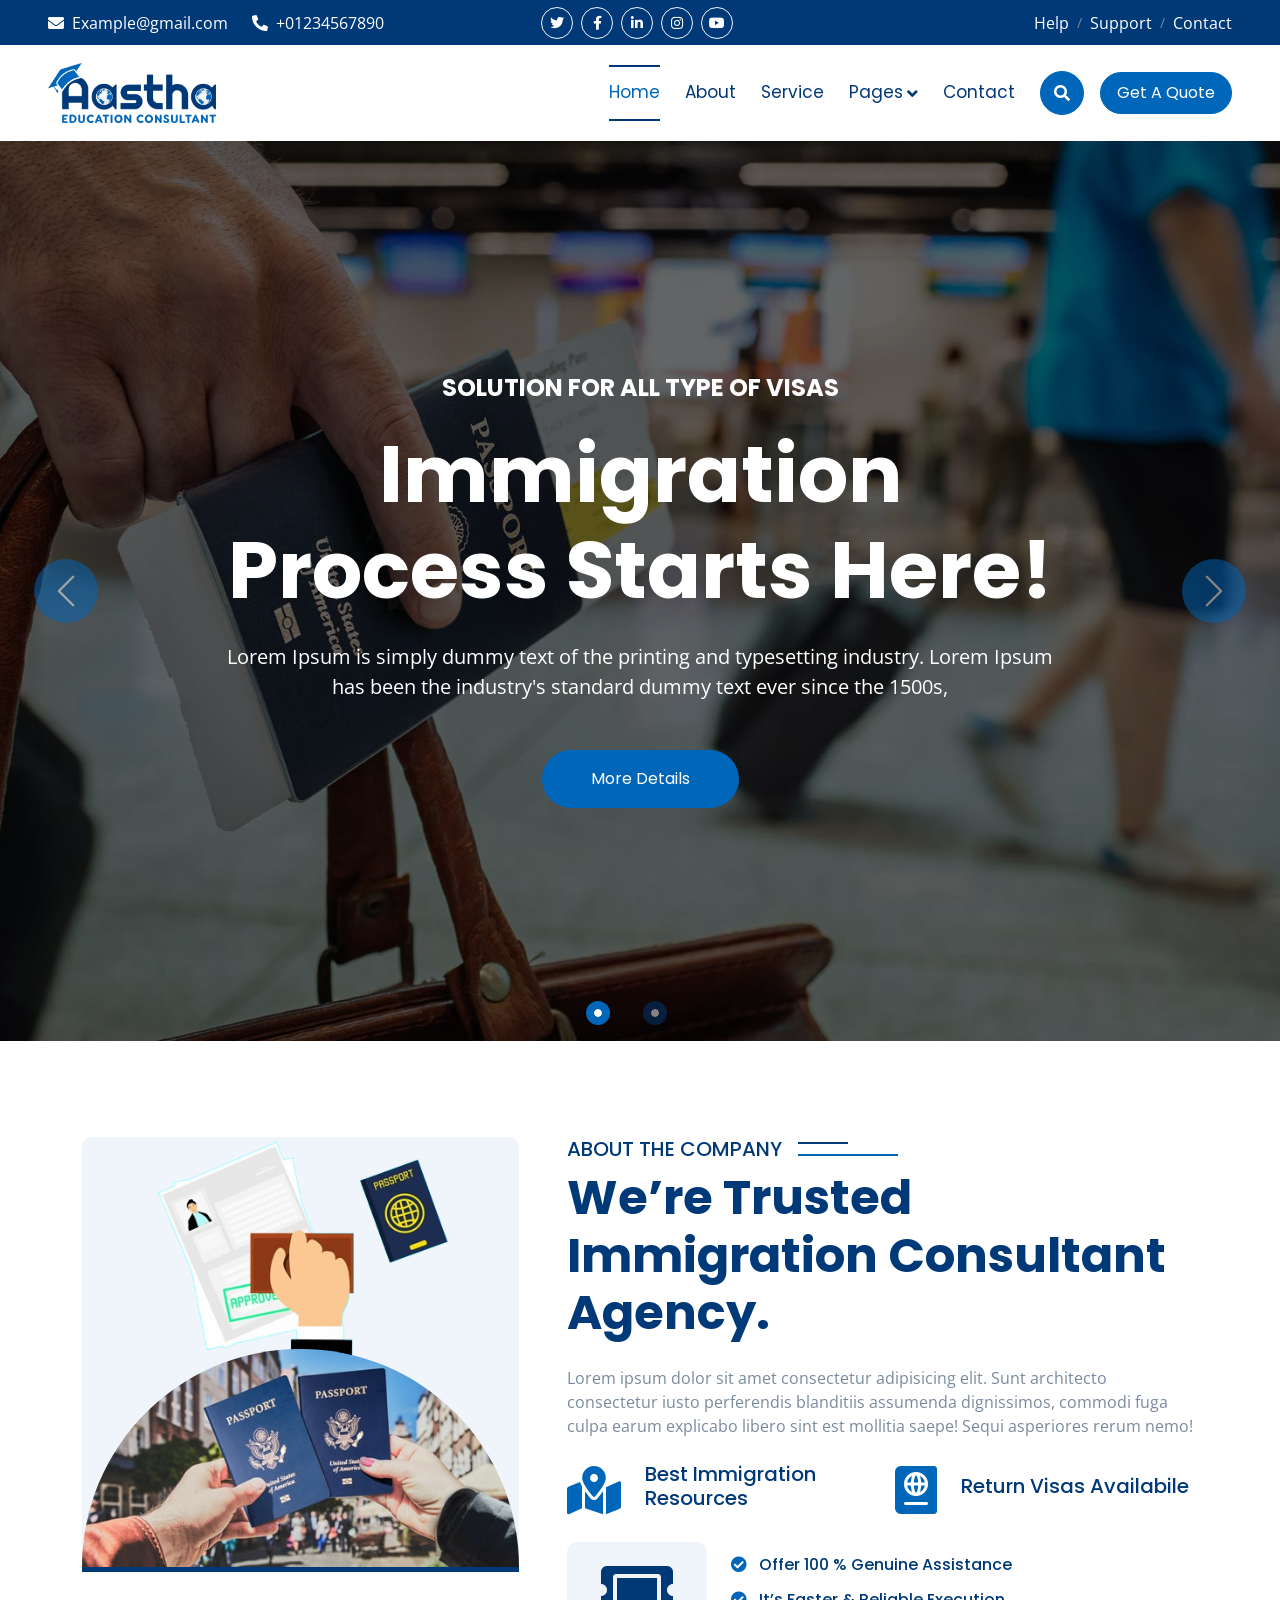
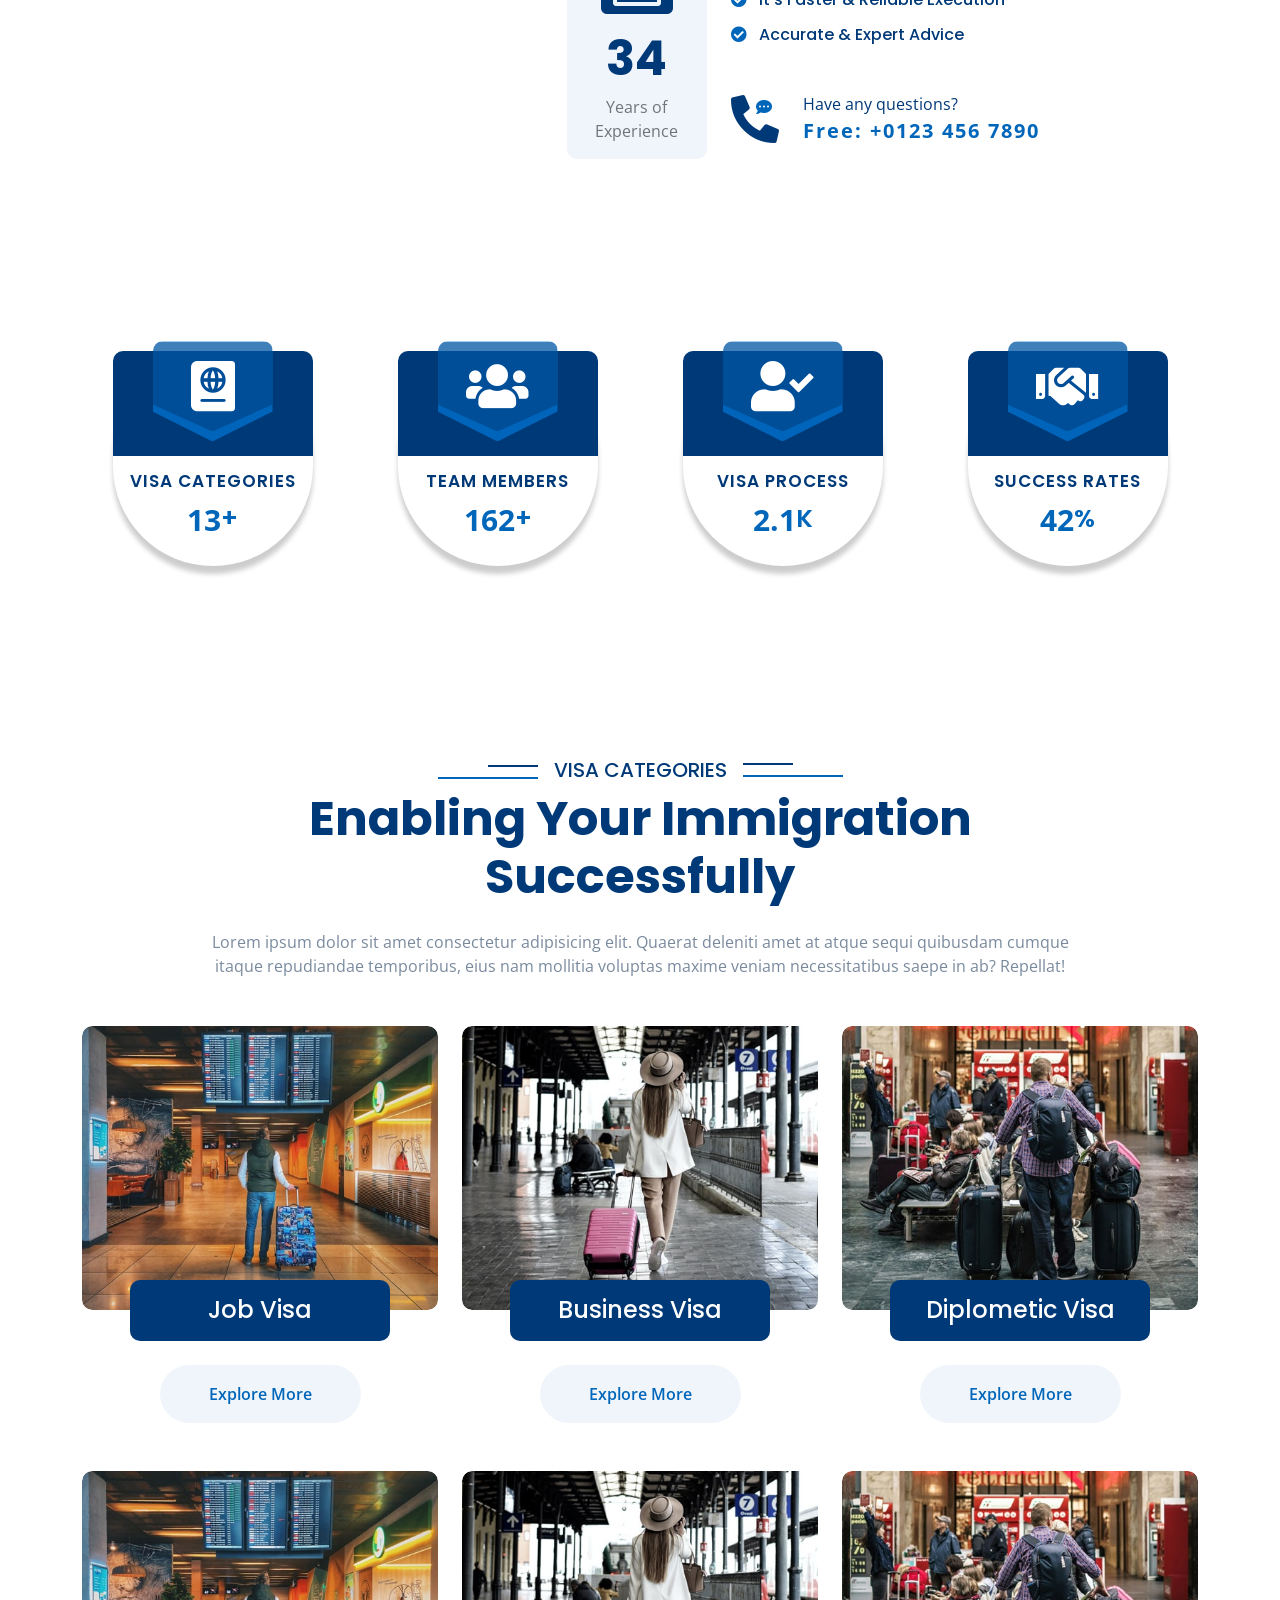
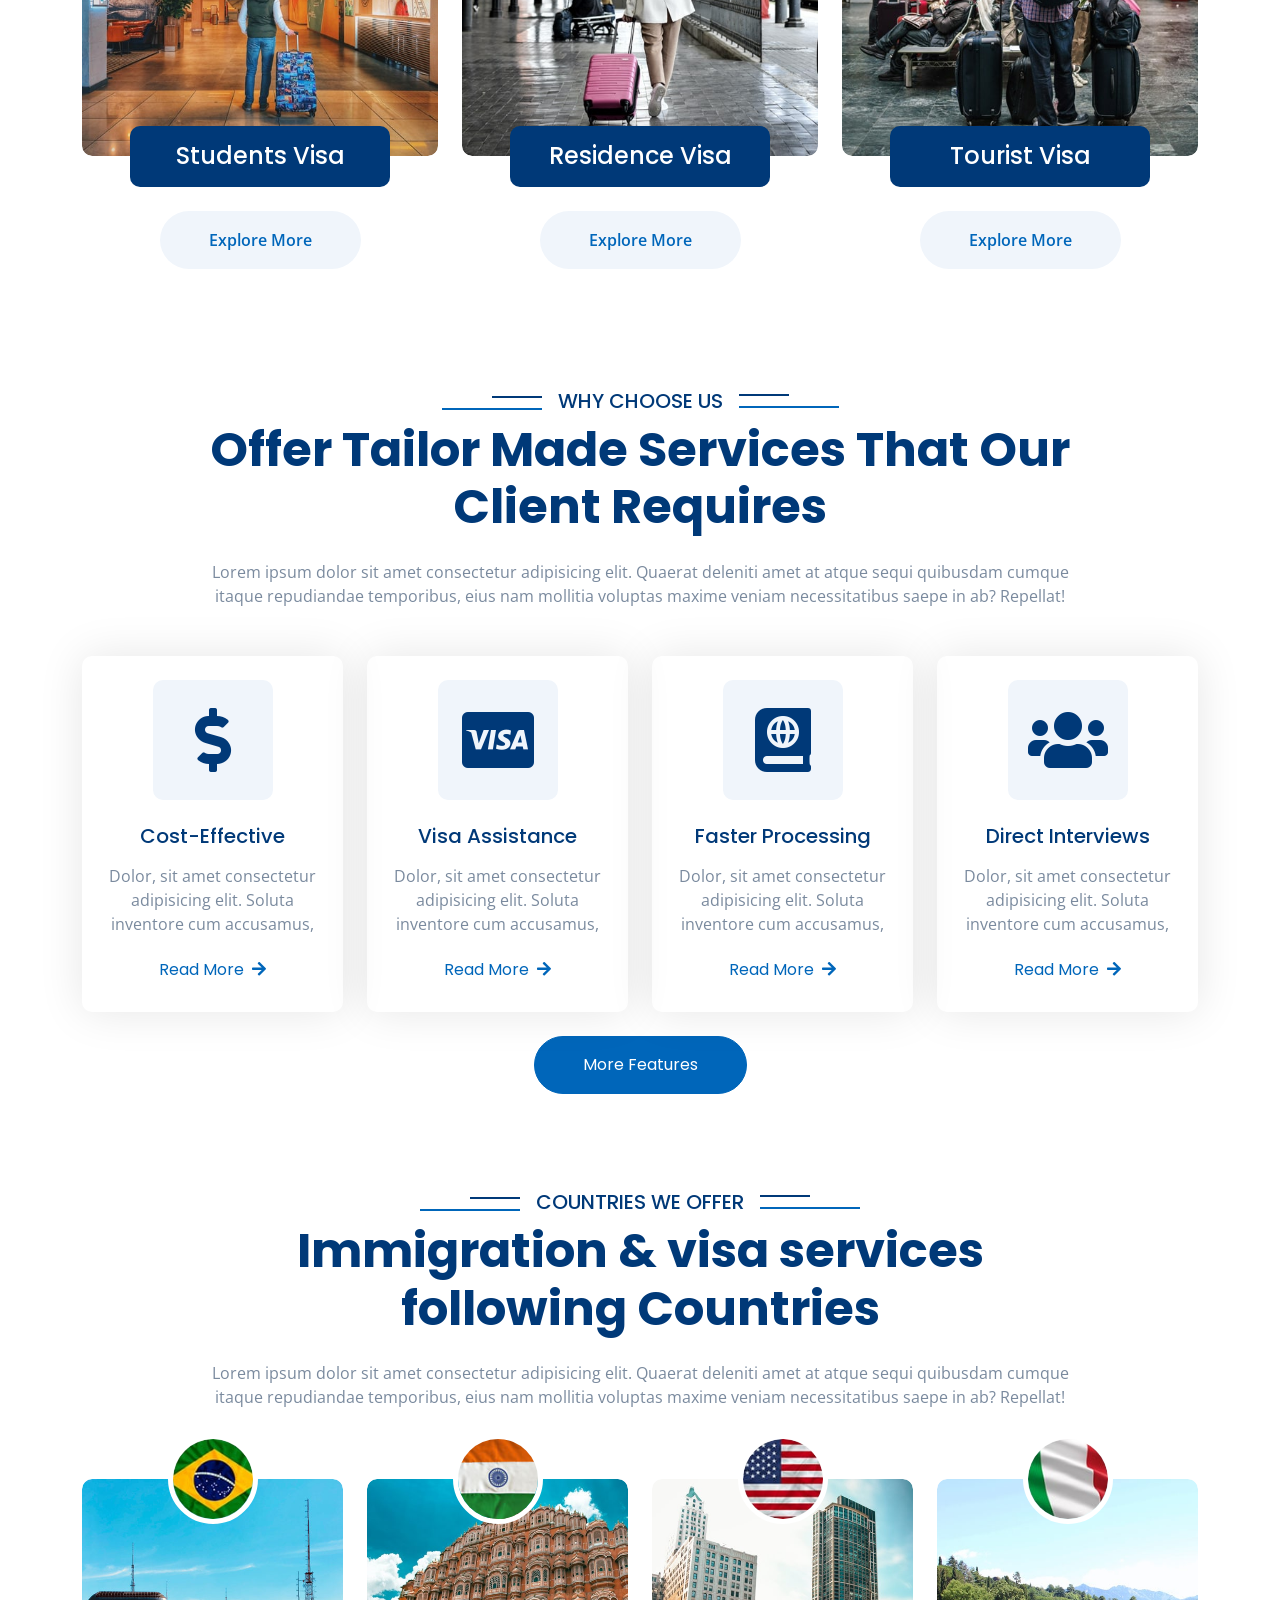
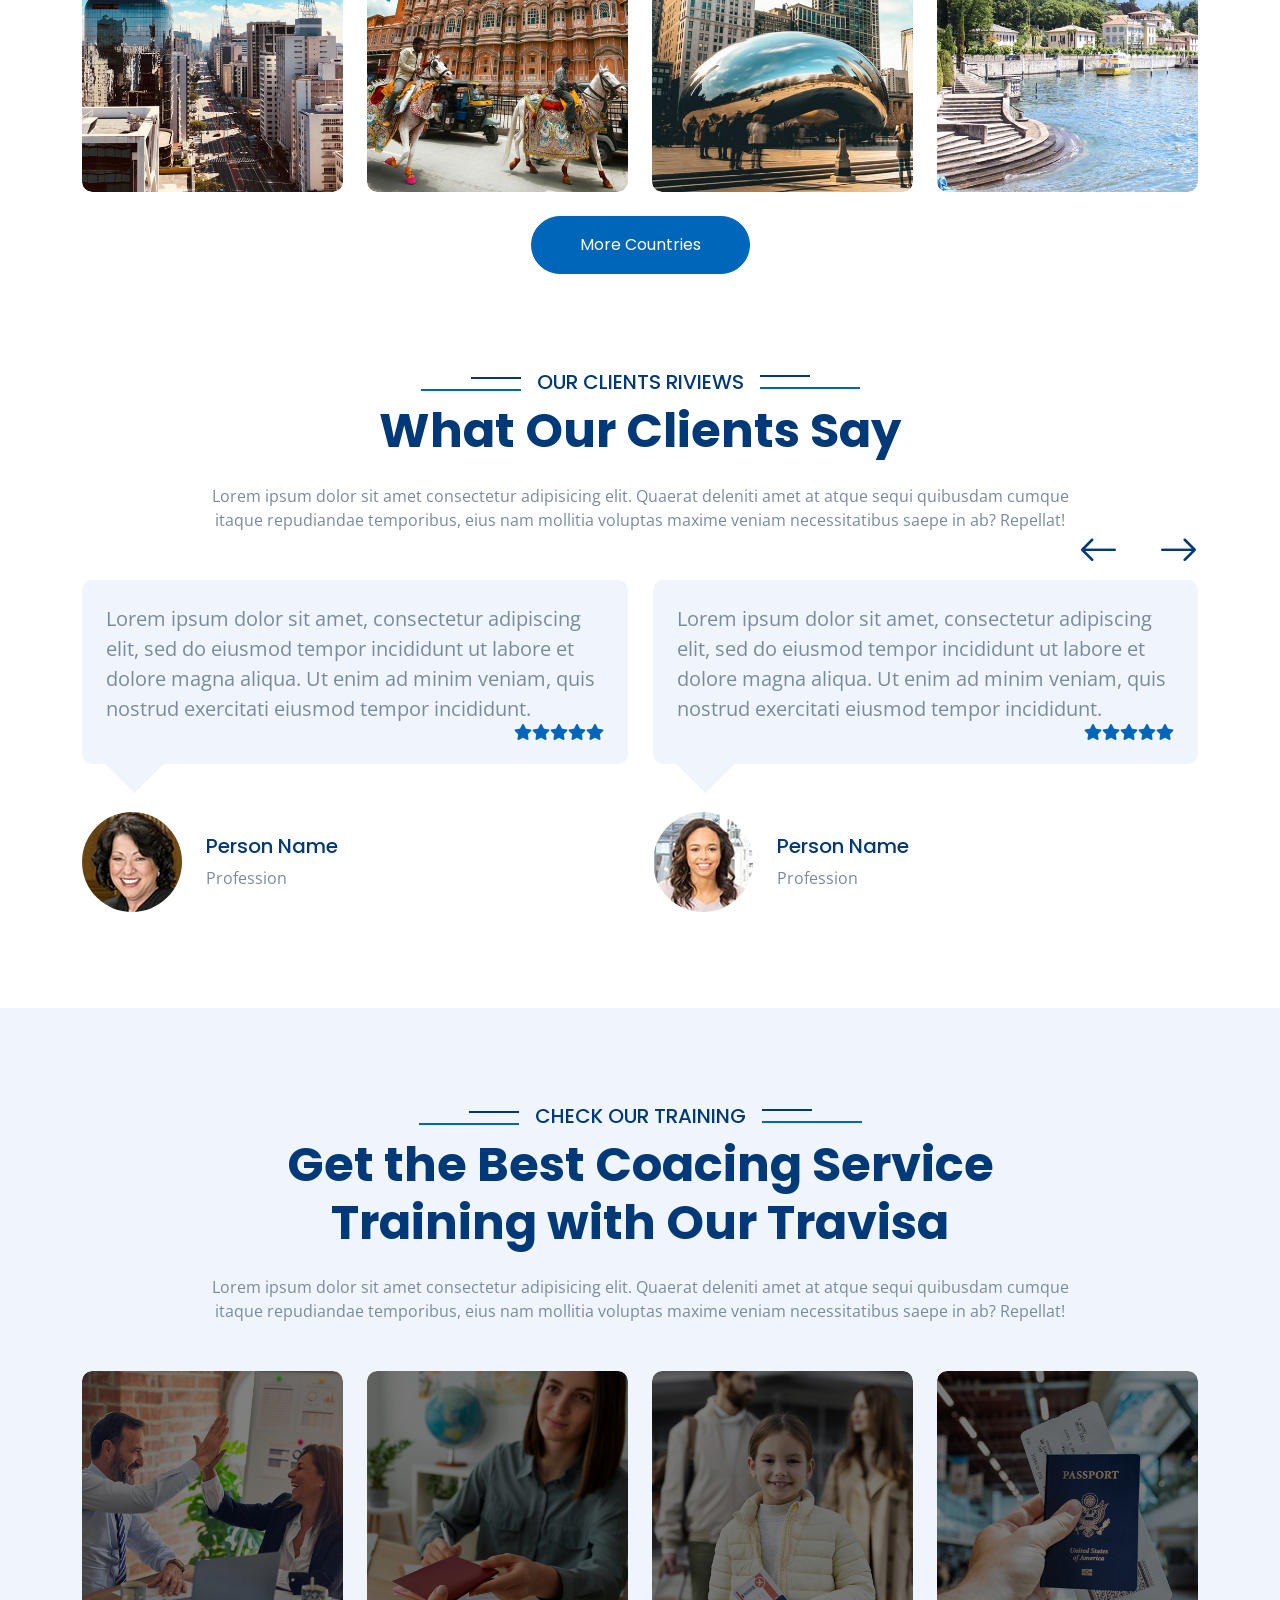
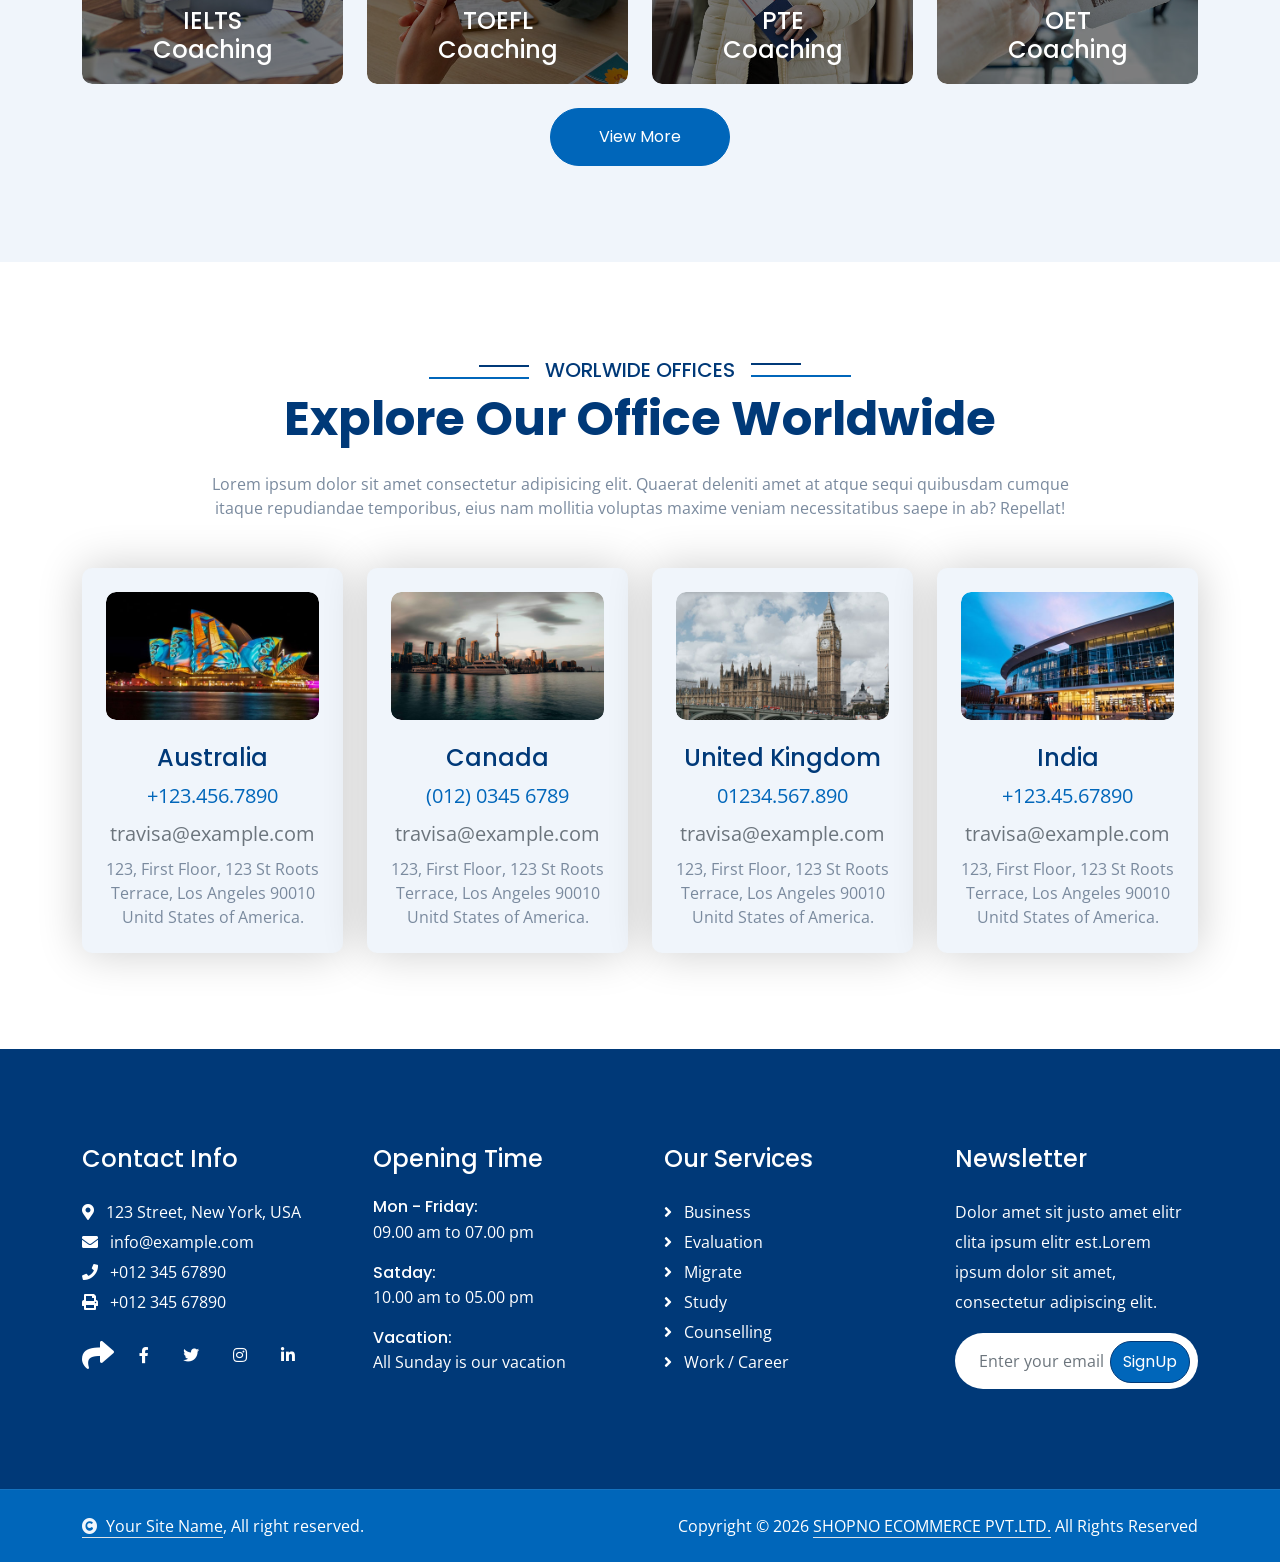
==== commit 98eac867: "done All chnages" ====
--- a/index.html
+++ b/index.html
@@ -4,10 +4,14 @@
 
 <head>
     <meta charset="utf-8">
-    <title>Travisa - Visa & Immigration Website Template</title>
+    <title>Aastha Education - Visa & Immigration Website Template</title>
     <meta content="width=device-width, initial-scale=1.0" name="viewport">
     <meta content="" name="keywords">
     <meta content="" name="description">
+
+    <!-- Favicon -->
+    <link rel="icon" type="image/png" href="img/faviicon.png?v=2">
+    <link rel="shortcut icon" type="image/png" href="img/faviicon.png?v=2">
 
     <!-- Google Web Fonts -->
     <link rel="preconnect" href="https://fonts.googleapis.com/">
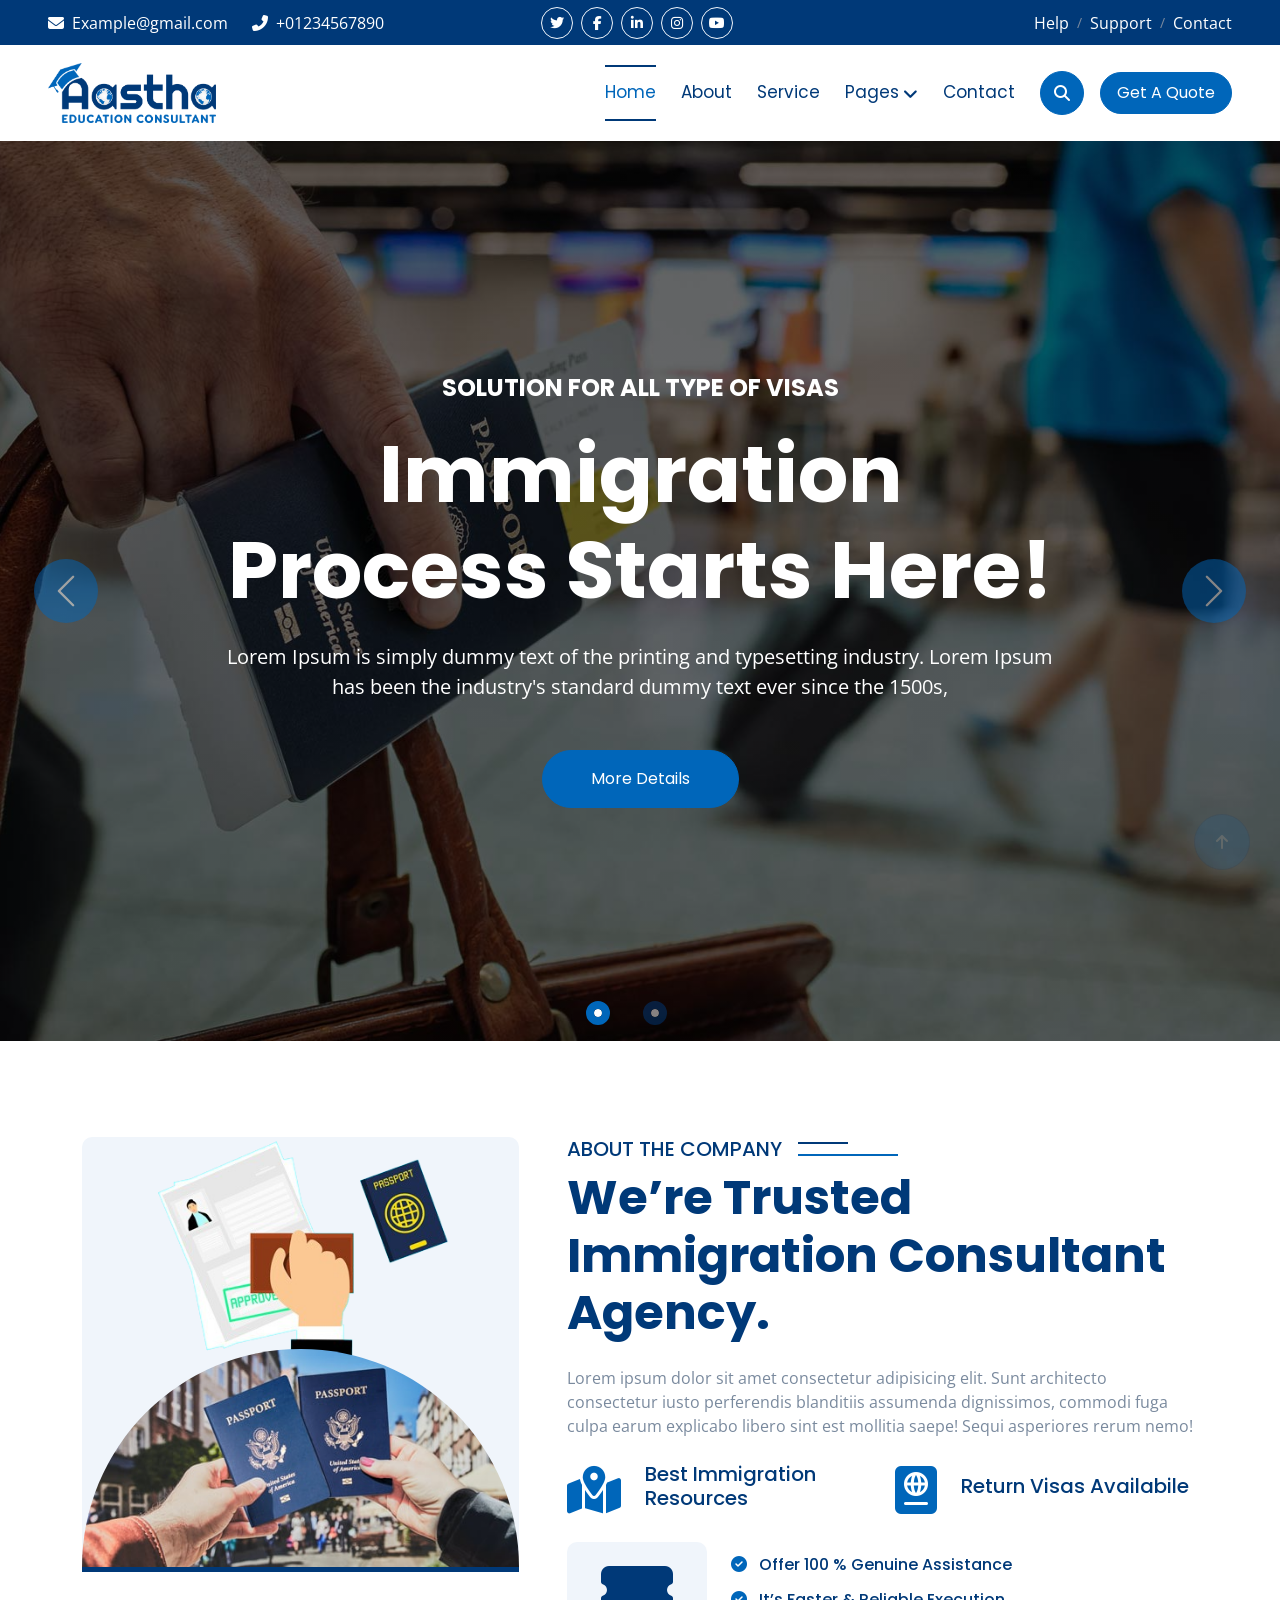
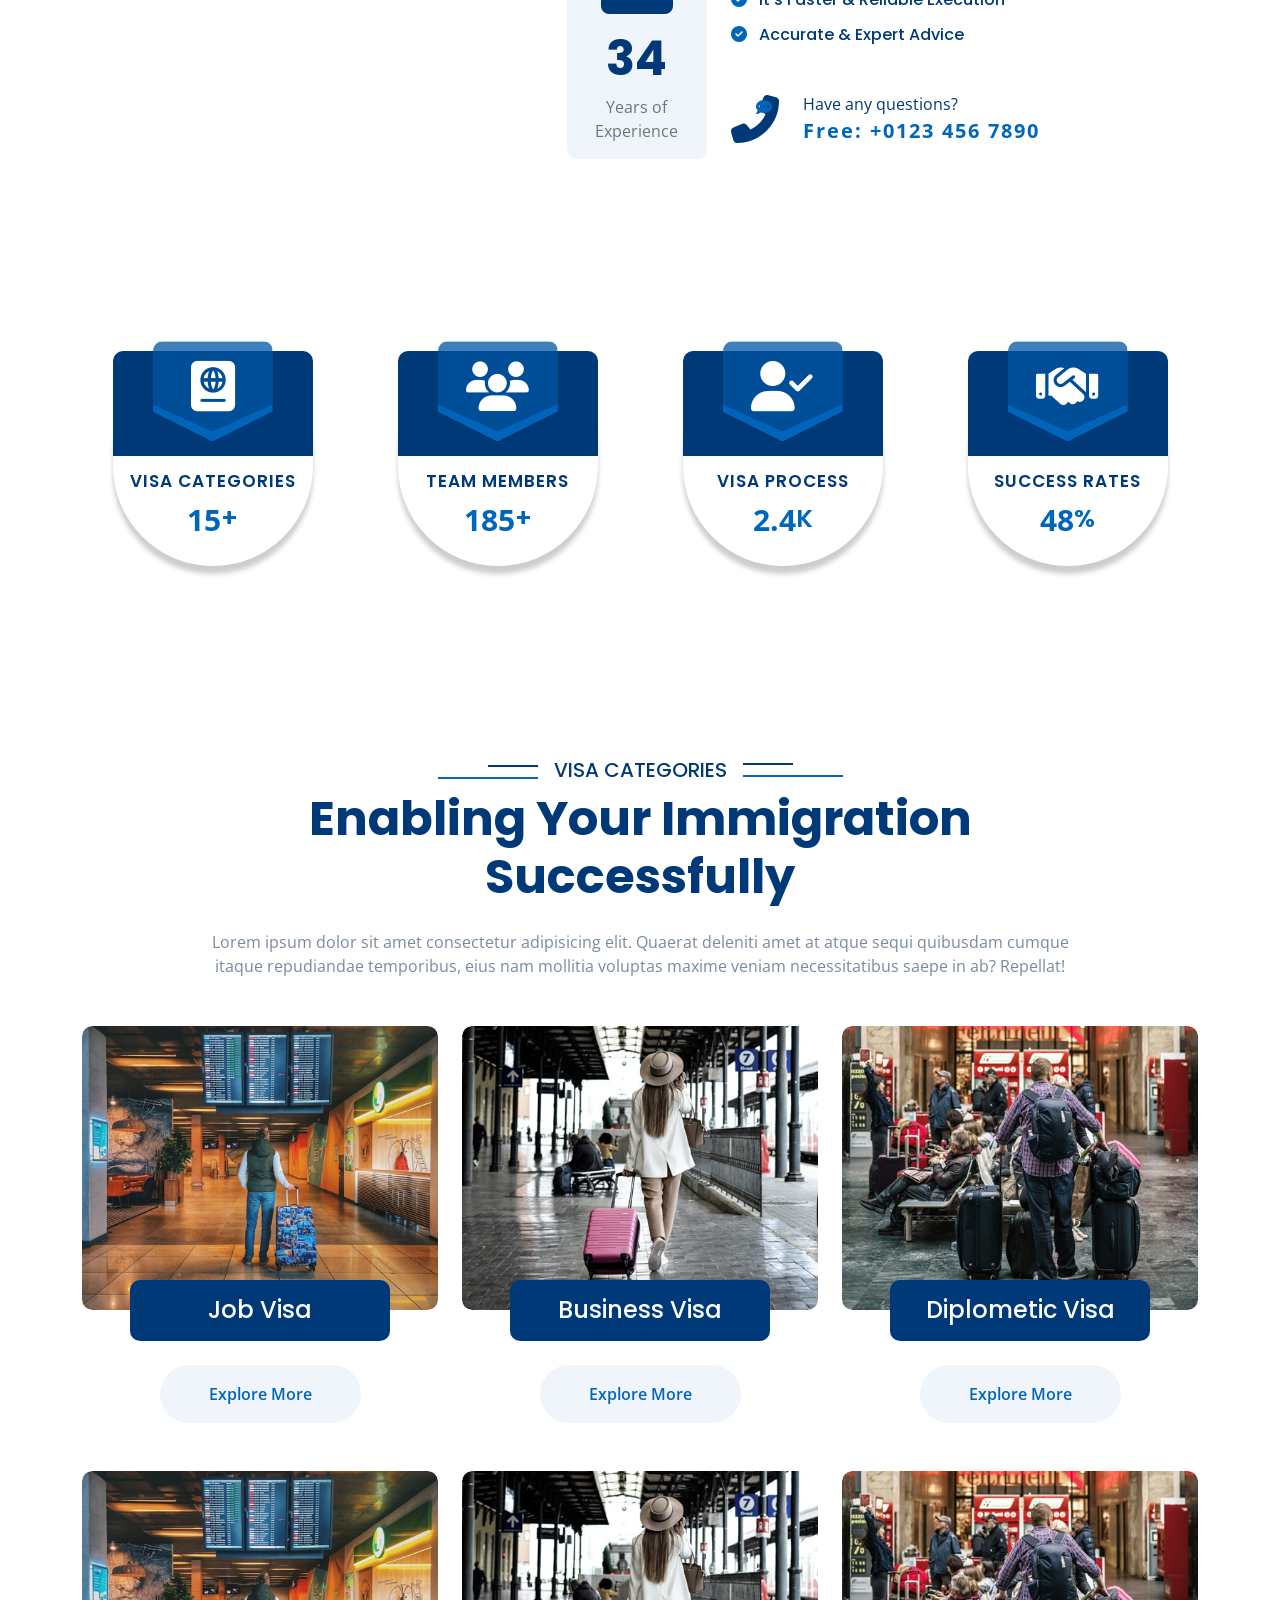
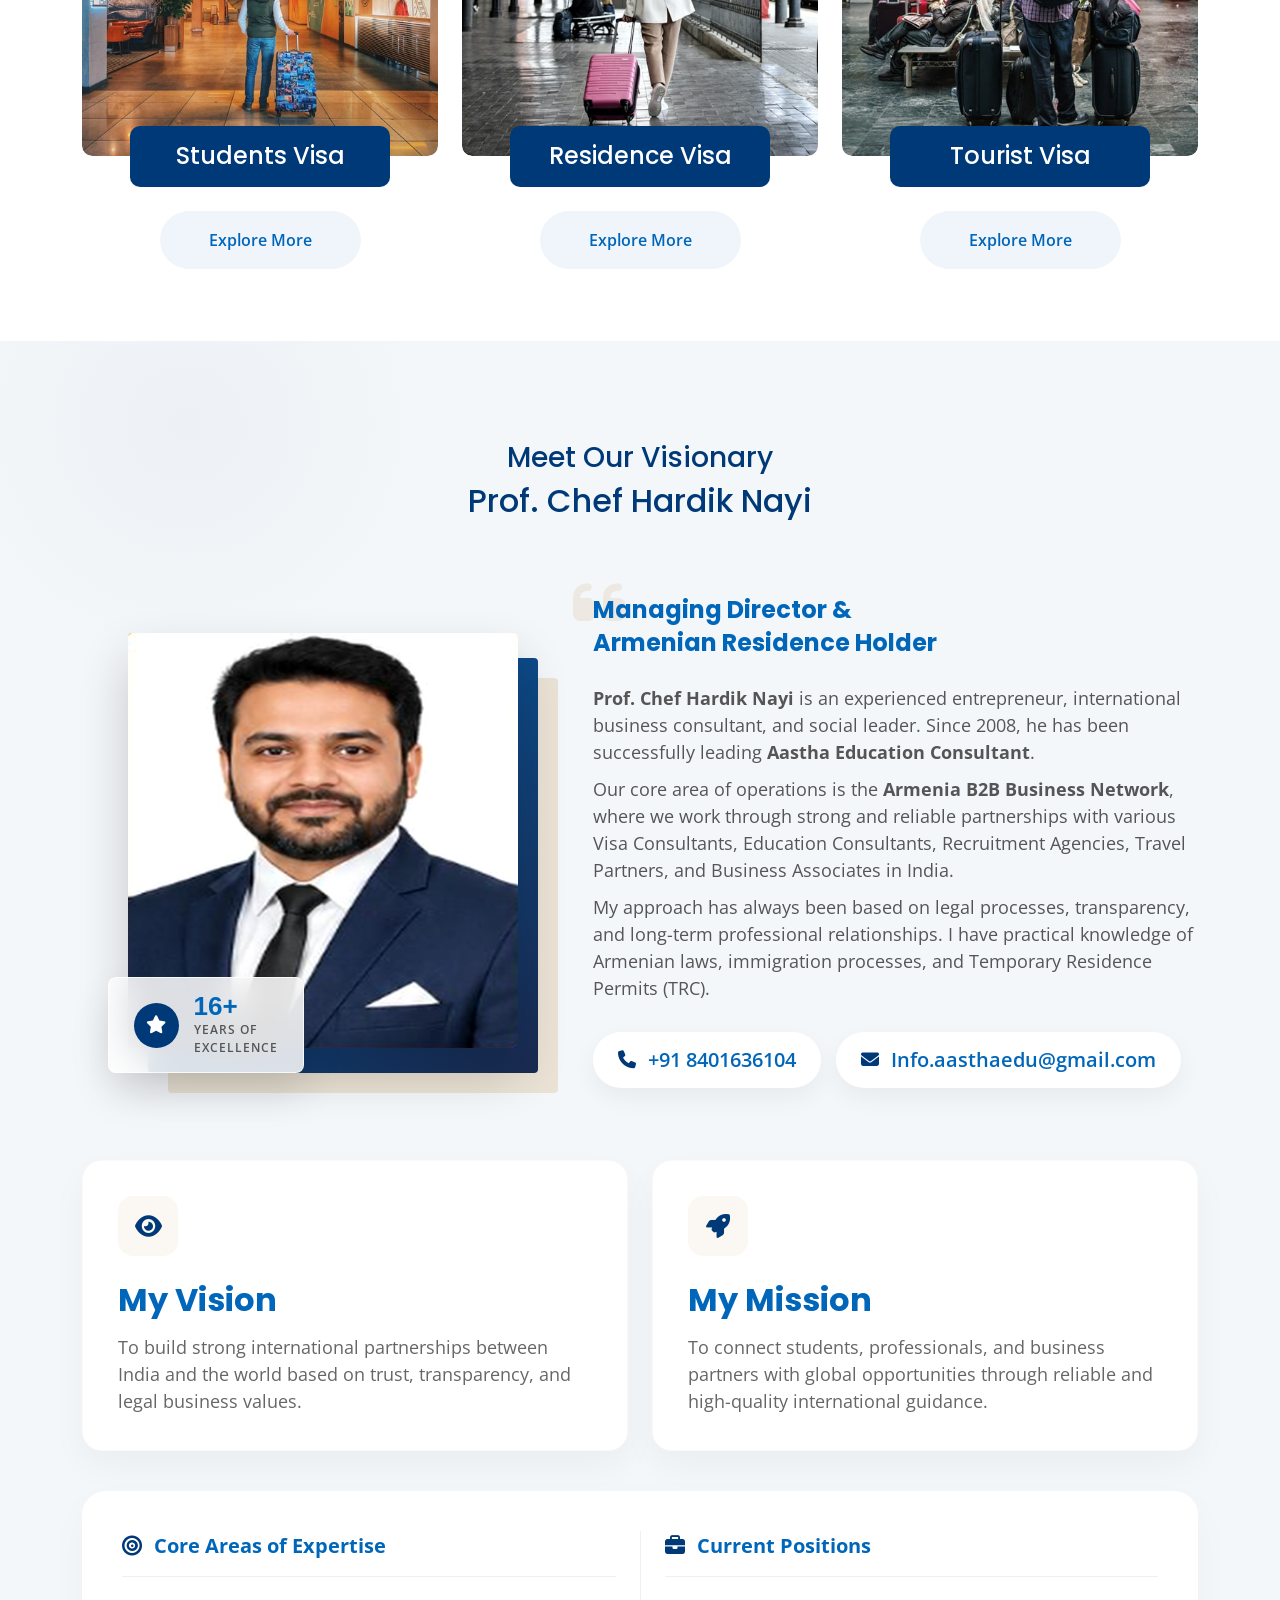
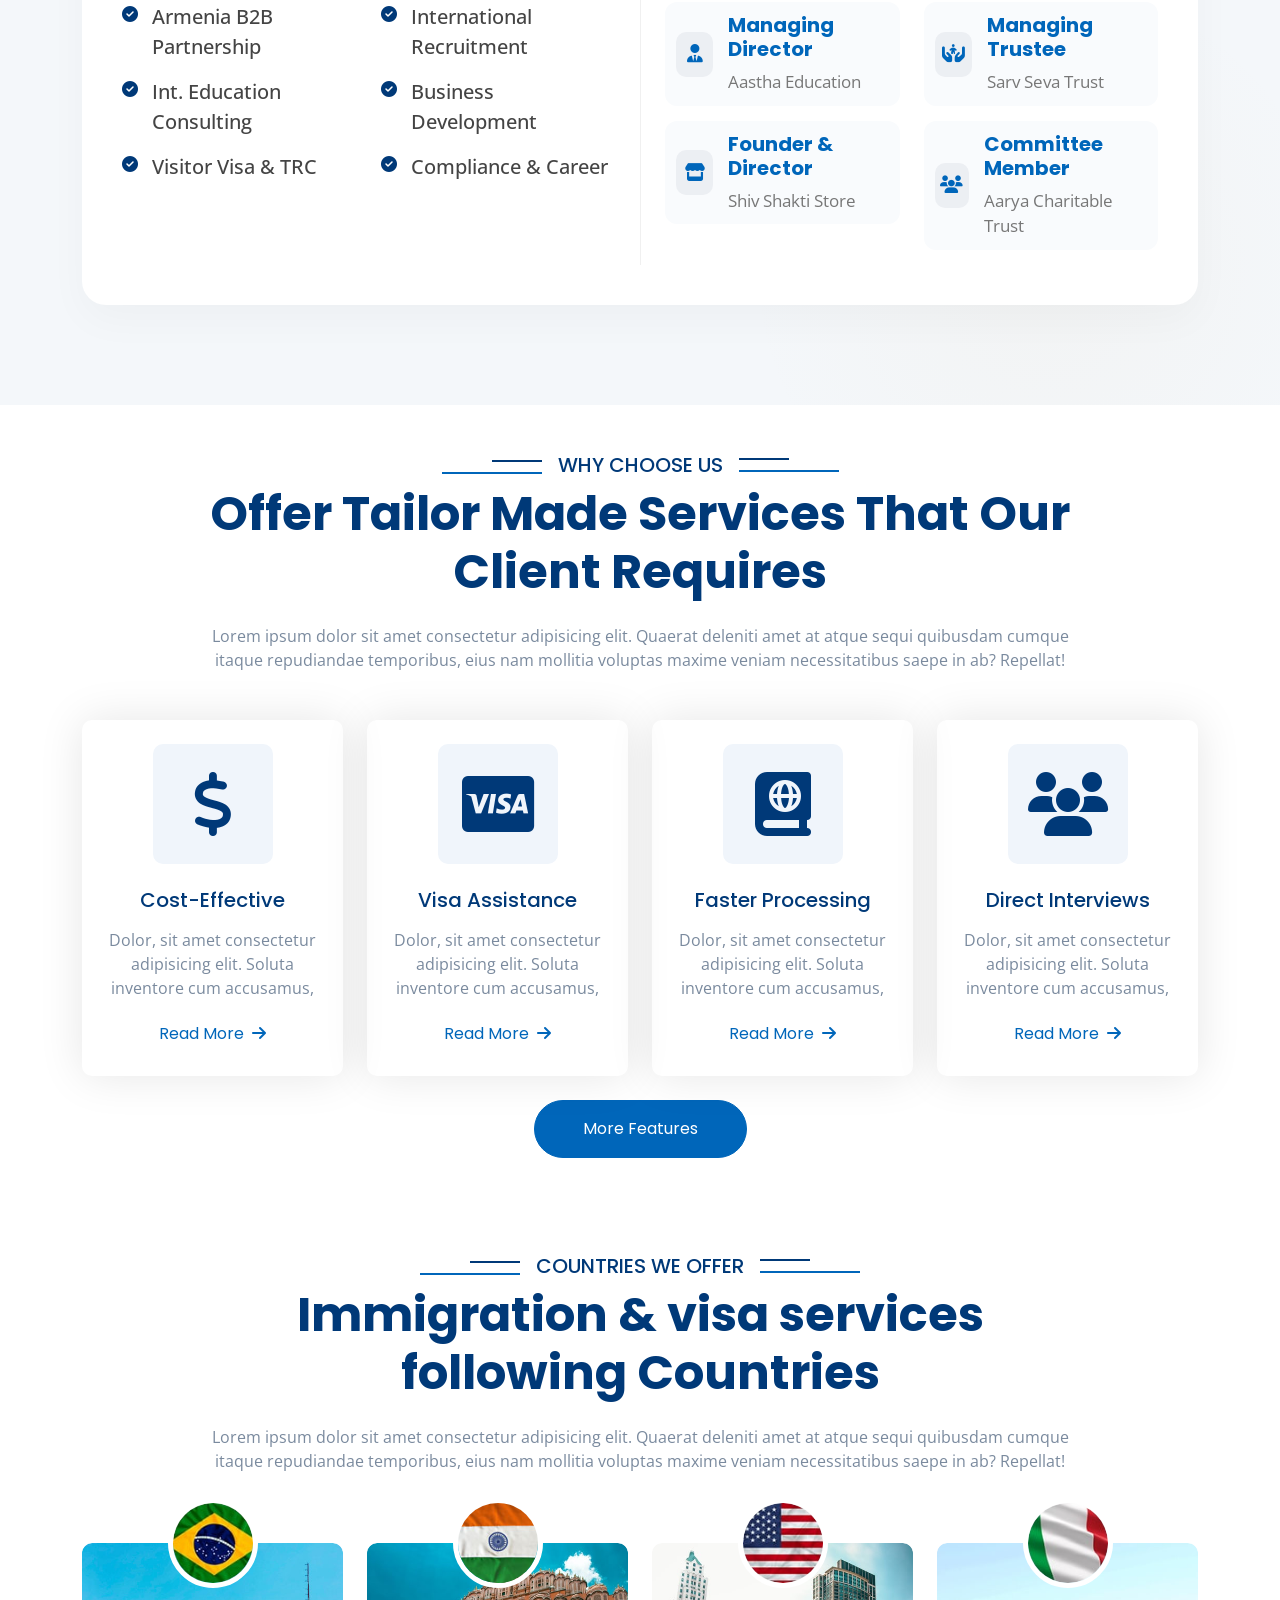
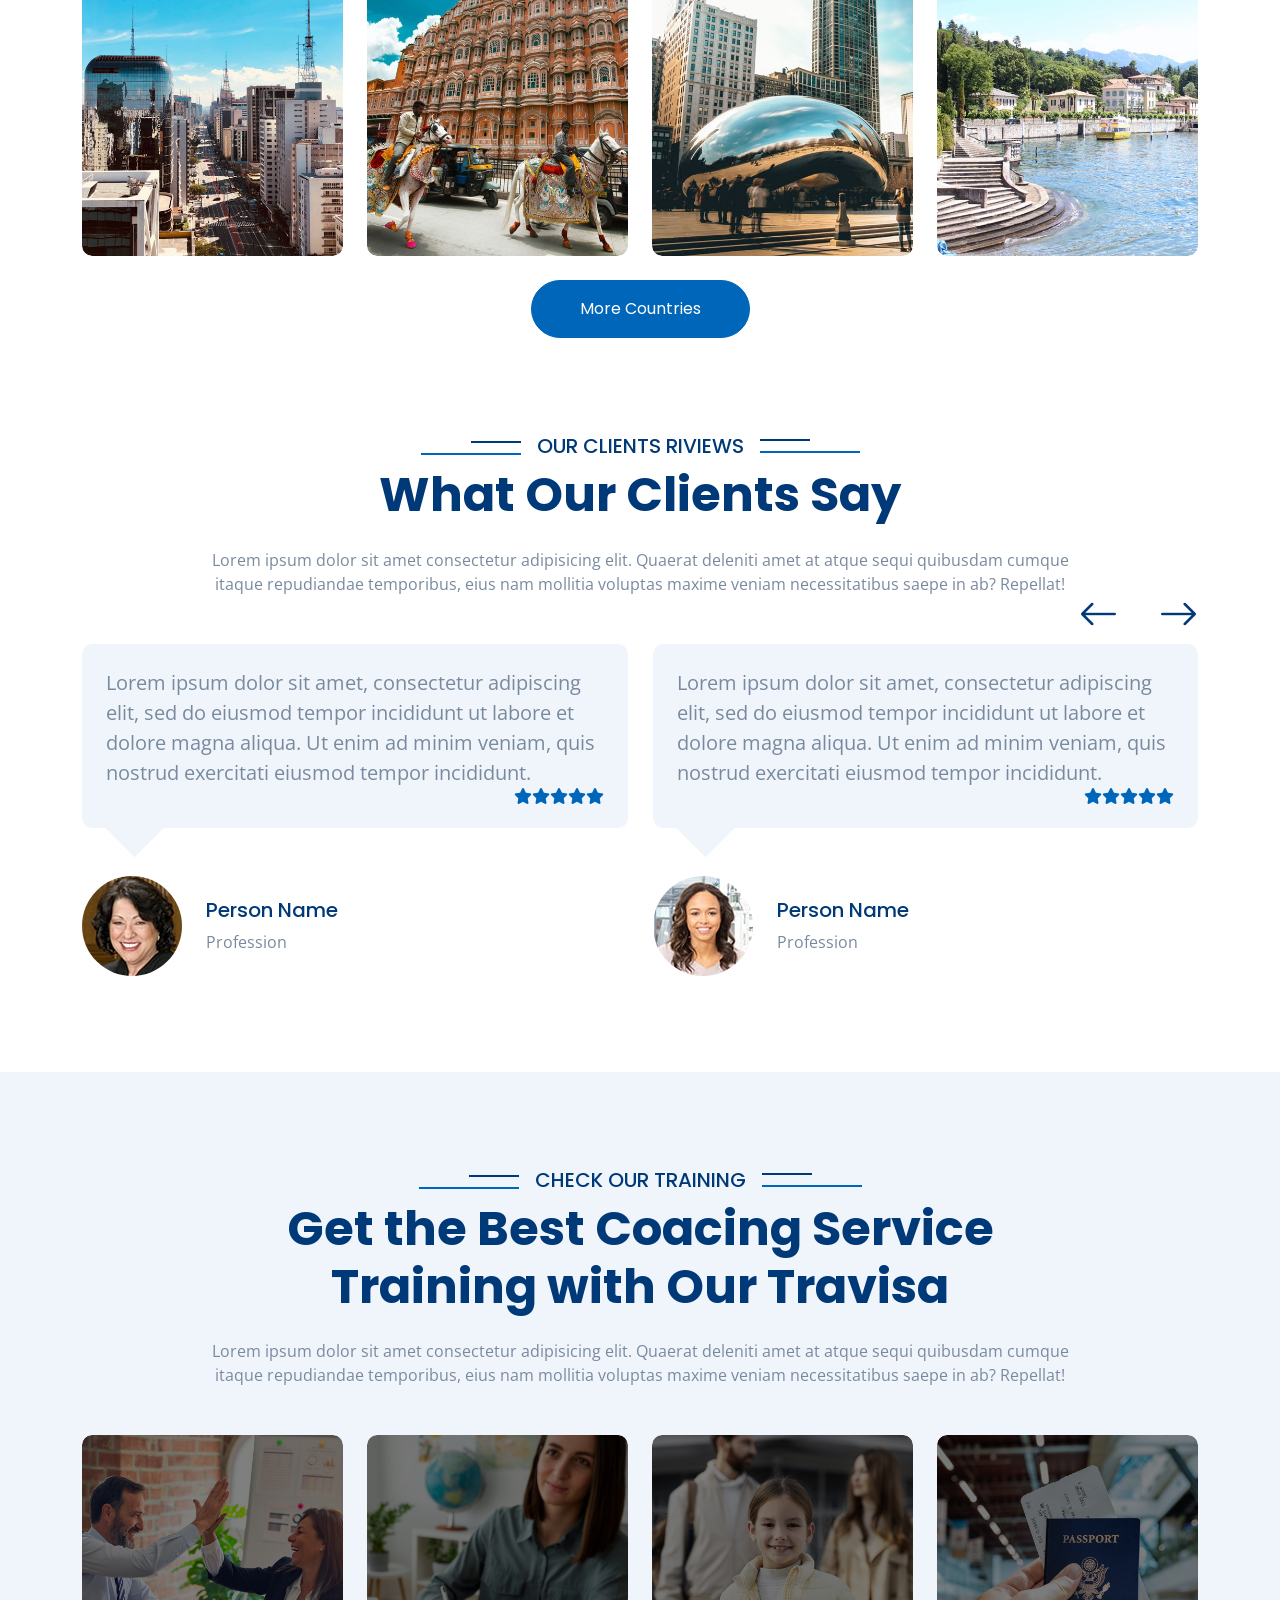
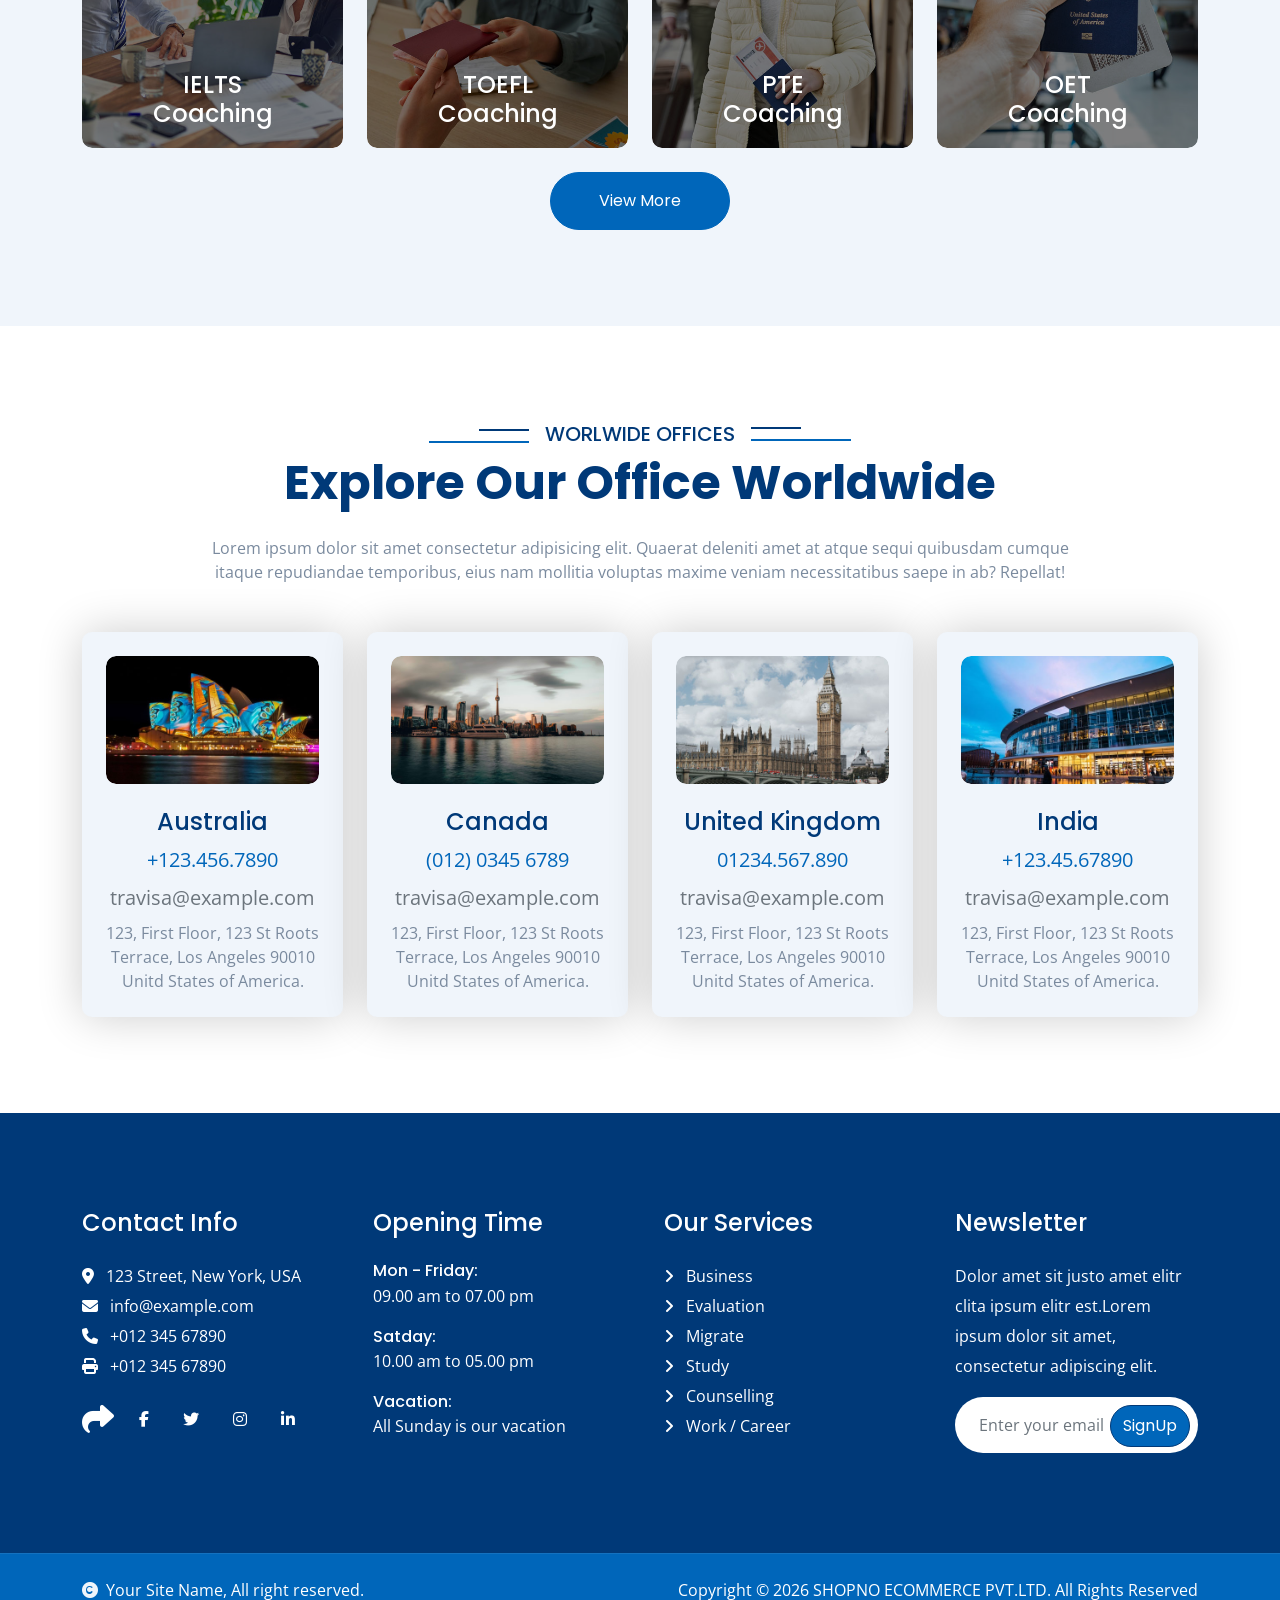
==== commit 544f0069: "done" ====
--- a/index.html
+++ b/index.html
@@ -21,8 +21,8 @@
         rel="stylesheet">
 
     <!-- Icon Font Stylesheet -->
-    <link rel="stylesheet" href="css/all.css" />
-    <link href="cdn.jsdelivr.net/npm/bootstrap-icons@1.4.1/font/bootstrap-icons.css" rel="stylesheet">
+    <link rel="stylesheet" href="https://cdnjs.cloudflare.com/ajax/libs/font-awesome/6.4.0/css/all.min.css" />
+    <link href="https://cdn.jsdelivr.net/npm/bootstrap-icons@1.4.1/font/bootstrap-icons.css" rel="stylesheet">
 
     <!-- Libraries Stylesheet -->
     <link href="lib/animate/animate.min.css" rel="stylesheet">
@@ -533,7 +533,160 @@
         </div>
     </div>
     <!-- Services End -->
-
+    <!-- CEO Profile Section Start -->
+    <section class="ceo-profile-premium">
+
+        <div class="ceo-shape-1"></div>
+        <div class="ceo-shape-2"></div>
+
+        <div class="container" style="position: relative; z-index: 1;">
+            <!-- Title -->
+            <!-- Title -->
+            <div class="row justify-content-center text-center mb-5 pb-3">
+                <div class="col-lg-8">
+                    <div class="section-title">
+                        <h3 class="wow fadeInUp">Meet Our Visionary</h3>
+                        <h2 class="text-anime-style-3" data-cursor="-opaque">Prof. Chef Hardik Nayi</h2>
+                    </div>
+                </div>
+            </div>
+
+            <div class="row align-items-center mb-5 pb-lg-4">
+                <!-- Left Image -->
+                <div class="col-lg-5 mb-5 mb-lg-0 wow fadeInLeft">
+                    <div class="ceo-img-wrapper">
+                        <div class="ceo-vertical-text">Meet The Visionary</div>
+                        <div class="ceo-img-backdrop"></div>
+                        <div class="ceo-img-container">
+                            <img src="img/ProfChefHardikNayi.png" alt="Prof. Chef Hardik Nayi">
+                        </div>
+                        <div class="ceo-experience-glass">
+                            <div class="ceo-experience-glass-icon">
+                                <i class="fa-solid fa-star"></i>
+                            </div>
+                            <div class="ceo-experience-glass-text">
+                                <h3>16+</h3>
+                                <p>Years of<br>Excellence</p>
+                            </div>
+                        </div>
+                    </div>
+                </div>
+
+                <!-- Right Bio -->
+                <div class="col-lg-7 ps-lg-5 wow fadeInRight">
+                    <div class="ceo-bio-box">
+                        <i class="fa-solid fa-quote-left ceo-quote-icon"></i>
+                        <h3 class="ceo-bio-title">Managing Director &<br>Armenian Residence Holder</h3>
+                        
+                        <p class="ceo-bio-text"><strong>Prof. Chef Hardik Nayi</strong> is an experienced entrepreneur, international business consultant, and social leader. Since 2008, he has been successfully leading <strong>Aastha Education Consultant</strong>.</p>
+                        
+                        <p class="ceo-bio-text">Our core area of operations is the <strong>Armenia B2B Business Network</strong>, where we work through strong and reliable partnerships with various Visa Consultants, Education Consultants, Recruitment Agencies, Travel Partners, and Business Associates in India.</p>
+                        
+                        <p class="ceo-bio-text mb-0">My approach has always been based on legal processes, transparency, and long-term professional relationships. I have practical knowledge of Armenian laws, immigration processes, and Temporary Residence Permits (TRC).</p>
+
+                        <div class="ceo-contact-wrap">
+                            <a href="tel:+918401636104" class="ceo-contact-pill">
+                                <i class="fa-solid fa-phone"></i> +91 8401636104
+                            </a>
+                            <a href="mailto:Info.aasthaedu@gmail.com" class="ceo-contact-pill">
+                                <i class="fa-solid fa-envelope"></i> Info.aasthaedu@gmail.com
+                            </a>
+                        </div>
+                    </div>
+                </div>
+            </div>
+
+            <!-- Vision & Mission -->
+            <div class="row g-4 mb-4">
+                <div class="col-md-6 wow fadeInUp" data-wow-delay="0.1s">
+                    <div class="ceo-value-card">
+                        <div class="ceo-value-icon">
+                            <i class="fa-solid fa-eye"></i>
+                        </div>
+                        <h3>My Vision</h3>
+                        <p>To build strong international partnerships between India and the world based on trust, transparency, and legal business values.</p>
+                    </div>
+                </div>
+                <div class="col-md-6 wow fadeInUp" data-wow-delay="0.2s">
+                    <div class="ceo-value-card">
+                        <div class="ceo-value-icon">
+                            <i class="fa-solid fa-rocket"></i>
+                        </div>
+                        <h3>My Mission</h3>
+                        <p>To connect students, professionals, and business partners with global opportunities through reliable and high-quality international guidance.</p>
+                    </div>
+                </div>
+            </div>
+
+            <!-- Highlights (Key Areas & Positions) -->
+            <div class="ceo-highlight-section wow fadeInUp" data-wow-delay="0.3s">
+                <div class="row">
+                    <div class="col-md-6 pe-lg-4 mb-5 mb-md-0">
+                        <div class="ceo-highlight-title">
+                            <i class="fa-solid fa-bullseye"></i> Core Areas of Expertise
+                        </div>
+                        <div class="row">
+                            <div class="col-sm-6">
+                                <ul class="ceo-list">
+                                    <li><i class="fa-solid fa-circle-check"></i> Armenia B2B Partnership</li>
+                                    <li><i class="fa-solid fa-circle-check"></i> Int. Education Consulting</li>
+                                    <li><i class="fa-solid fa-circle-check"></i> Visitor Visa & TRC</li>
+                                </ul>
+                            </div>
+                            <div class="col-sm-6">
+                                <ul class="ceo-list">
+                                    <li><i class="fa-solid fa-circle-check"></i> International Recruitment</li>
+                                    <li><i class="fa-solid fa-circle-check"></i> Business Development</li>
+                                    <li><i class="fa-solid fa-circle-check"></i> Compliance & Career</li>
+                                </ul>
+                            </div>
+                        </div>
+                    </div>
+                    
+                    <div class="col-md-6 ps-lg-4" style="border-left: 1px solid #f0f0f0;">
+                        <div class="ceo-highlight-title">
+                            <i class="fa-solid fa-briefcase"></i> Current Positions
+                        </div>
+                        <div class="row">
+                            <div class="col-sm-6">
+                                <div class="ceo-position-card">
+                                    <div class="ceo-position-icon"><i class="fa-solid fa-user-tie"></i></div>
+                                    <div class="ceo-position-info">
+                                        <h4>Managing Director</h4>
+                                        <p>Aastha Education</p>
+                                    </div>
+                                </div>
+                                <div class="ceo-position-card">
+                                    <div class="ceo-position-icon"><i class="fa-solid fa-store"></i></div>
+                                    <div class="ceo-position-info">
+                                        <h4>Founder & Director</h4>
+                                        <p>Shiv Shakti Store</p>
+                                    </div>
+                                </div>
+                            </div>
+                            <div class="col-sm-6">
+                                <div class="ceo-position-card">
+                                    <div class="ceo-position-icon"><i class="fa-solid fa-hands-holding-child"></i></div>
+                                    <div class="ceo-position-info">
+                                        <h4>Managing Trustee</h4>
+                                        <p>Sarv Seva Trust</p>
+                                    </div>
+                                </div>
+                                <div class="ceo-position-card">
+                                    <div class="ceo-position-icon"><i class="fa-solid fa-users"></i></div>
+                                    <div class="ceo-position-info">
+                                        <h4>Committee Member</h4>
+                                        <p>Aarya Charitable Trust</p>
+                                    </div>
+                                </div>
+                            </div>
+                        </div>
+                    </div>
+                </div>
+            </div>
+        </div>
+    </section>
+    <!-- CEO Profile Section End -->
 
 
     <!-- Features Start -->
@@ -1057,8 +1210,8 @@
 
 
     <!-- JavaScript Libraries -->
-    <script src="ajax.googleapis.com/ajax/libs/jquery/3.6.4/jquery.min.js"></script>
-    <script src="cdn.jsdelivr.net/npm/bootstrap@5.0.0/dist/js/bootstrap.min.js"></script>
+    <script src="https://ajax.googleapis.com/ajax/libs/jquery/3.6.4/jquery.min.js"></script>
+    <script src="https://cdn.jsdelivr.net/npm/bootstrap@5.0.0/dist/js/bootstrap.min.js"></script>
     <script src="lib/wow/wow.min.js"></script>
     <script src="lib/easing/easing.min.js"></script>
     <script src="lib/waypoints/waypoints.min.js"></script>
@@ -1071,4 +1224,4 @@
 </body>
 
 
-</html>+</html>
--- a/css/style.css
+++ b/css/style.css
@@ -915,4 +915,322 @@
     border-top: 1px solid rgba(255, 255, 255, 0.08);
     background: var(--bs-secondary) !important;
 }
-/*** copyright end ***/+/*** copyright end ***/
+
+
+/* CEO Profile Premium Styles */
+            .ceo-profile-premium {
+                padding: 100px 0;
+                background: #f4f7fa;
+                position: relative;
+                overflow: hidden;
+            }
+            
+            /* Abstract Shapes */
+            .ceo-shape-1 {
+                position: absolute;
+                top: -10%; left: -5%; width: 500px; height: 500px;
+                background: radial-gradient(circle, rgba(11,26,67, 0.03) 0%, rgba(255,255,255,0) 70%);
+                z-index: 0;
+            }
+            .ceo-shape-2 {
+                position: absolute;
+                bottom: -10%; right: -5%; width: 600px; height: 600px;
+                background: radial-gradient(circle, rgba(209,177,124, 0.05) 0%, rgba(255,255,255,0) 70%);
+                z-index: 0;
+            }
+
+
+            
+            /* Image Card */
+            .ceo-img-wrapper {
+                position: relative;
+                max-width: 420px;
+                margin: 0 auto;
+                padding-left: 30px;
+            }
+            .ceo-vertical-text {
+                position: absolute;
+                left: -35px;
+                top: 50%;
+                transform: translateY(-50%) rotate(-90deg);
+                font-size: 14px;
+                font-weight: 800;
+                letter-spacing: 6px;
+                color: rgba(11,26,67,0.1);
+                text-transform: uppercase;
+                white-space: nowrap;
+                z-index: 0;
+            }
+            .ceo-img-backdrop {
+                position: absolute;
+                top: 25px;
+                right: -20px;
+                width: calc(100% - 30px);
+                height: 100%;
+                background: linear-gradient(135deg, var(--bs-secondary) 0%, #1a2a50 100%);
+                z-index: 1;
+                border-radius: 4px;
+                box-shadow: 20px 20px 0px rgba(209,177,124, 0.3);
+            }
+            .ceo-img-container {
+                position: relative;
+                z-index: 2;
+            }
+            .ceo-img-container img {
+                width: 100%;
+                height: auto;
+                border-radius: 4px;
+                box-shadow: 0 25px 50px rgba(0,0,0,0.2);
+                display: block;
+                filter: contrast(1.05);
+            }
+            .ceo-experience-glass {
+                position: absolute;
+                bottom: -25px;
+                left: 10px;
+                background: rgba(255, 255, 255, 0.85);
+                backdrop-filter: blur(15px);
+                -webkit-backdrop-filter: blur(15px);
+                border: 1px solid rgba(255,255,255,0.8);
+                padding: 15px 25px;
+                border-radius: 8px;
+                box-shadow: 0 20px 40px rgba(0,0,0,0.1);
+                z-index: 3;
+                display: flex;
+                align-items: center;
+                gap: 15px;
+                animation: glassFloat 6s ease-in-out infinite;
+            }
+            @keyframes glassFloat {
+                0% { transform: translateY(0); }
+                50% { transform: translateY(-10px); }
+                100% { transform: translateY(0); }
+            }
+            .ceo-experience-glass-icon {
+                width: 45px;
+                height: 45px;
+                background: var(--bs-primary);
+                border-radius: 50%;
+                display: flex;
+                align-items: center;
+                justify-content: center;
+                color: #fff;
+                font-size: 18px;
+            }
+            .ceo-experience-glass-text h3 {
+                color: var(--bs-secondary);
+                font-size: 26px;
+                margin: 0 0 2px 0;
+                font-weight: 800;
+                line-height: 1;
+            }
+            .ceo-experience-glass-text p {
+                margin: 0;
+                font-size: 12px;
+                color: #555;
+                font-weight: 600;
+                letter-spacing: 1px;
+                text-transform: uppercase;
+            }
+
+            /* Bio */
+            .ceo-bio-box {
+                position: relative;
+                z-index: 2;
+            }
+            .ceo-quote-icon {
+                font-size: 60px;
+                color: rgba(209,177,124,0.2);
+                position: absolute;
+                top: -20px;
+                left: -20px;
+                z-index: -1;
+            }
+            .ceo-bio-title {
+                font-size: 24px;
+                color: var(--bs-secondary);
+                font-weight: 700;
+                margin-bottom: 25px;
+                line-height: 1.4;
+            }
+            .ceo-bio-text {
+                font-size: 18px;
+                color: #555;
+                /* line-height: 1.8; */
+                margin-bottom: 10px;
+            }
+            
+            /* Contact Pills */
+            .ceo-contact-wrap {
+                display: flex;
+                gap: 15px;
+                margin-top: 30px;
+                flex-wrap: wrap;
+            }
+            .ceo-contact-pill {
+                display: inline-flex;
+                align-items: center;
+                gap: 12px;
+                background: #fff;
+                padding: 12px 24px;
+                border-radius: 50px;
+                box-shadow: 0 10px 25px rgba(0,0,0,0.05);
+                color: var(--bs-secondary);
+                font-weight: 600;
+                font-size: 20px;
+                text-decoration: none;
+                transition: all 0.3s ease;
+                border: 1px solid transparent;
+            }
+            .ceo-contact-pill i {
+                color: var(--bs-primary);
+                font-size: 18px;
+            }
+            .ceo-contact-pill:hover {
+                transform: translateY(-3px);
+                box-shadow: 0 15px 30px rgba(0,0,0,0.08);
+                border-color: rgba(209,177,124,0.3);
+                color: var(--bs-primary);
+            }
+
+            /* Value Cards */
+            .ceo-value-card {
+                background: #fff;
+                border-radius: 20px;
+                padding: 35px;
+                height: 100%;
+                box-shadow: 0 15px 35px rgba(0,0,0,0.04);
+                transition: all 0.4s ease;
+                position: relative;
+                overflow: hidden;
+                z-index: 1;
+                border: 1px solid rgba(0,0,0,0.02);
+            }
+            .ceo-value-card::before {
+                content: '';
+                position: absolute;
+                top: 0; left: 0; width: 100%; height: 100%;
+                background: linear-gradient(135deg, rgba(209,177,124,0.05) 0%, rgba(255,255,255,0) 100%);
+                z-index: -1;
+                opacity: 0;
+                transition: opacity 0.4s ease;
+            }
+            .ceo-value-card:hover {
+                transform: translateY(-8px);
+                box-shadow: 0 25px 45px rgba(0,0,0,0.08);
+            }
+            .ceo-value-card:hover::before {
+                opacity: 1;
+            }
+            .ceo-value-icon {
+                width: 60px; height: 60px;
+                background: rgba(209,177,124,0.1);
+                color: var(--bs-primary);
+                border-radius: 15px;
+                display: flex; align-items: center; justify-content: center;
+                font-size: 24px;
+                margin-bottom: 25px;
+                transition: all 0.4s ease;
+            }
+            .ceo-value-card:hover .ceo-value-icon {
+                background: var(--bs-primary);
+                color: #fff;
+                transform: scale(1.1) rotate(-5deg);
+            }
+            .ceo-value-card h3 {
+                font-size: 32px;
+                color: var(--bs-secondary);
+                margin-bottom: 15px;
+                font-weight: 700;
+            }
+            .ceo-value-card p {
+                margin: 0;
+                color: #666;
+                /* line-height: 1.7; */
+                font-size: 18px;
+            }
+
+            /* Highlights Grid */
+            .ceo-highlight-section {
+                background: #fff;
+                border-radius: 24px;
+                padding: 40px;
+                box-shadow: 0 15px 40px rgba(0,0,0,0.03);
+                margin-top: 40px;
+            }
+            .ceo-highlight-title {
+                font-size: 20px;
+                color: var(--bs-secondary);
+                font-weight: 700;
+                margin-bottom: 25px;
+                display: flex;
+                align-items: center;
+                gap: 12px;
+                padding-bottom: 15px;
+                border-bottom: 1px solid #f0f0f0;
+            }
+            .ceo-highlight-title i {
+                color: var(--bs-primary);
+            }
+            .ceo-list {
+                list-style: none;
+                padding: 0;
+                margin: 0;
+            }
+            .ceo-list li {
+                position: relative;
+                padding-left: 30px;
+                margin-bottom: 15px;
+                font-size: 20px;
+                color: #444;
+                font-weight: 500;
+            }
+            .ceo-list li i {
+                position: absolute;
+                left: 0;
+                top: 4px;
+                color: var(--bs-primary);
+                font-size: 16px;
+            }
+            .ceo-position-card {
+                display: flex;
+                align-items: center;
+                gap: 15px;
+                padding: 10px;
+                background: #f9fbfd;
+                border-radius: 12px;
+                margin-bottom: 15px;
+                transition: all 0.3s ease;
+                border: 1px solid transparent;
+            }
+            .ceo-position-card:hover {
+                background: #fff;
+                box-shadow: 0 10px 20px rgba(0,0,0,0.05);
+                border-color: rgba(209,177,124,0.2);
+                transform: translateX(5px);
+            }
+            .ceo-position-icon {
+                width: 45px; height: 45px;
+                background: rgba(11,26,67,0.05);
+                color: var(--bs-secondary);
+                border-radius: 10px;
+                display: flex; align-items: center; justify-content: center;
+                font-size: 18px;
+                transition: all 0.3s ease;
+            }
+            .ceo-position-card:hover .ceo-position-icon {
+                background: var(--bs-secondary);
+                color: #fff;
+            }
+            .ceo-position-info h4 {
+                font-size: 20px;
+                color: var(--bs-secondary);
+                /* margin: 0 0 4px 0; */
+                font-weight: 700;
+            }
+            .ceo-position-info p {
+                margin: 0;
+                font-size: 17px;
+                color: #777;
+            }
